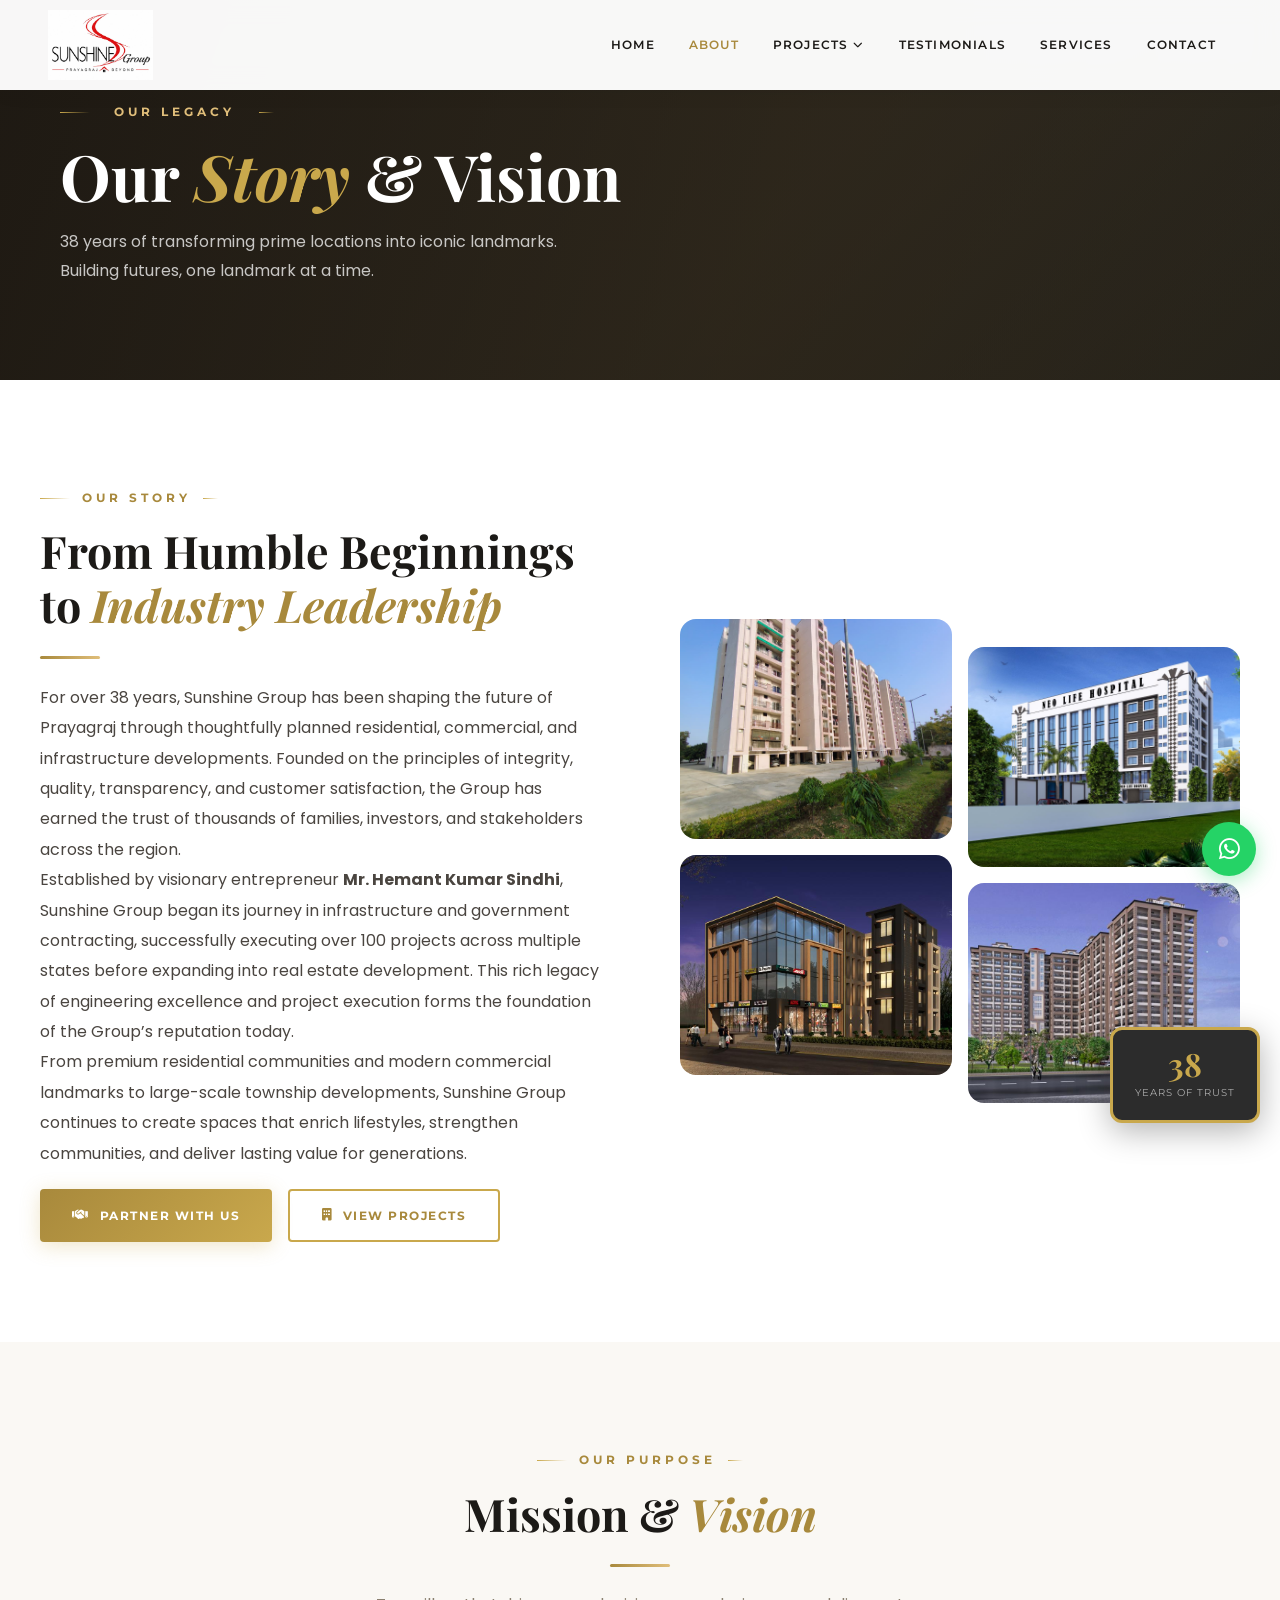
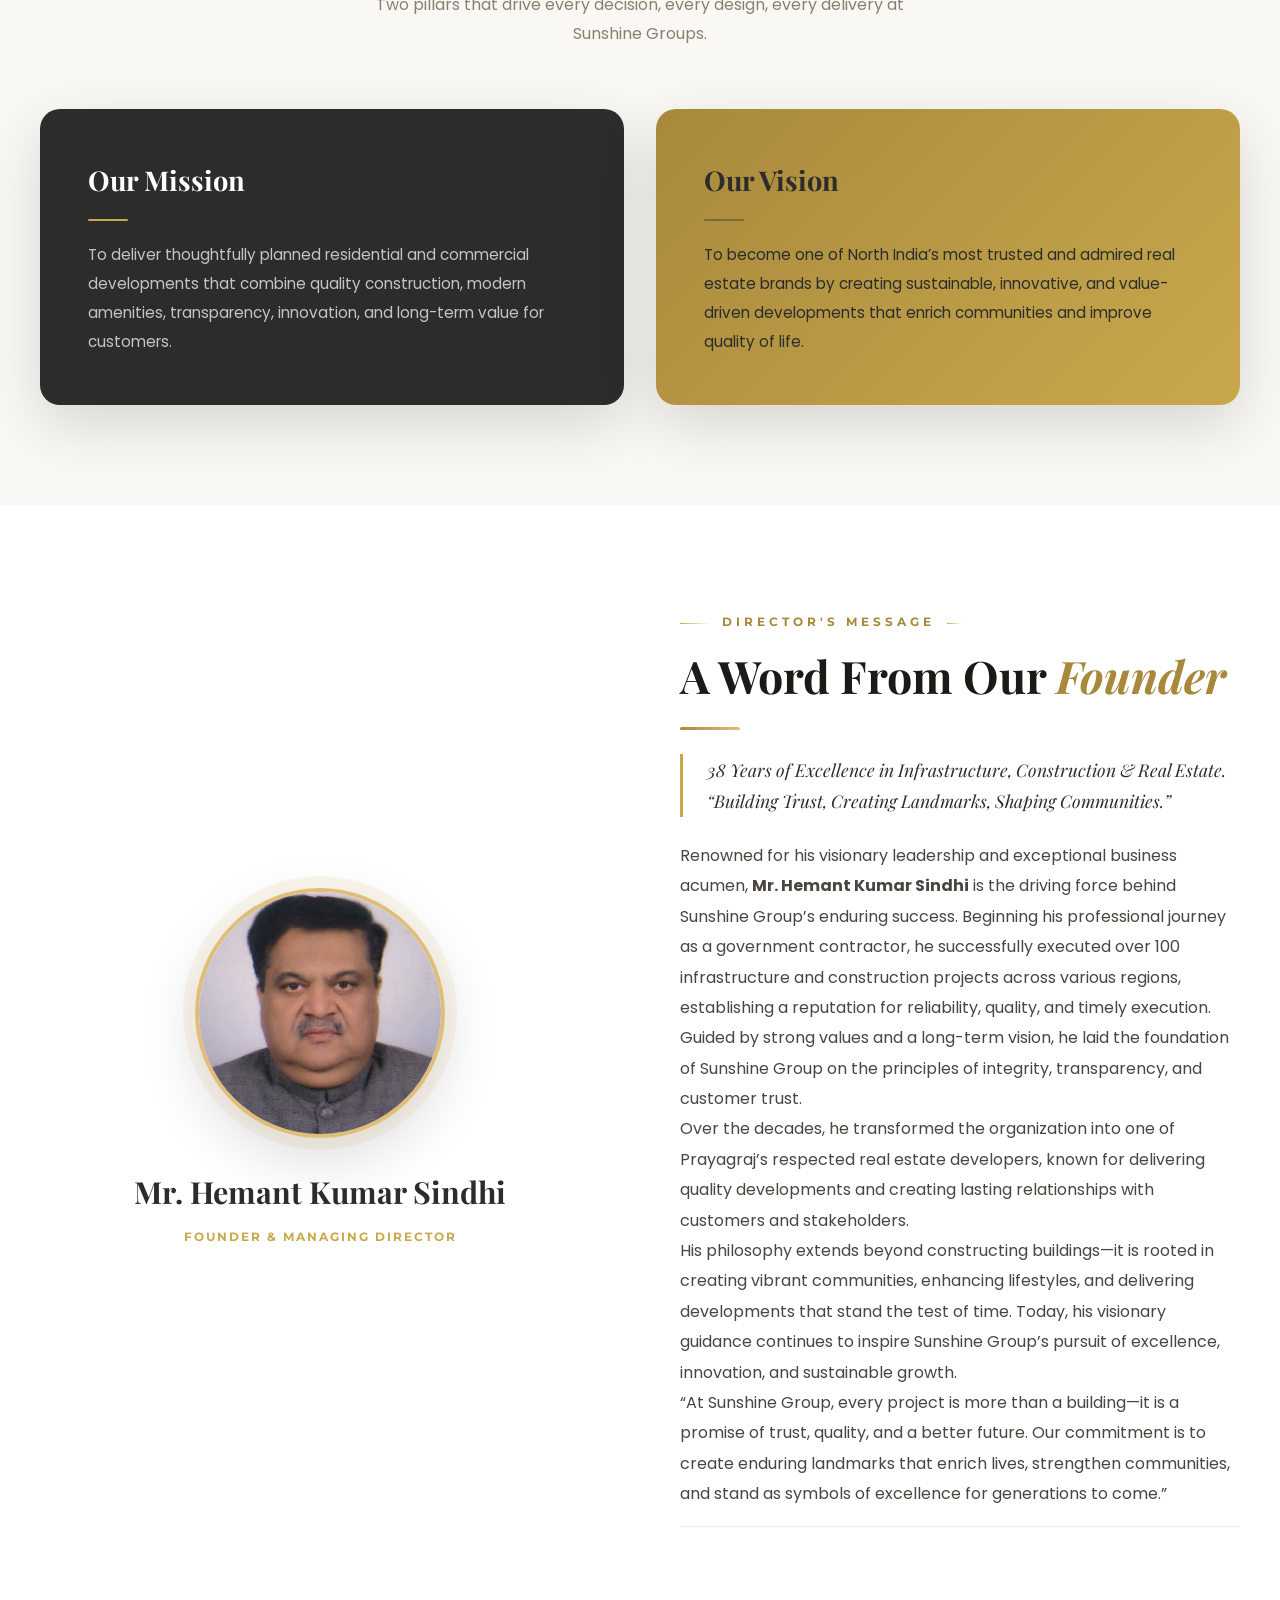
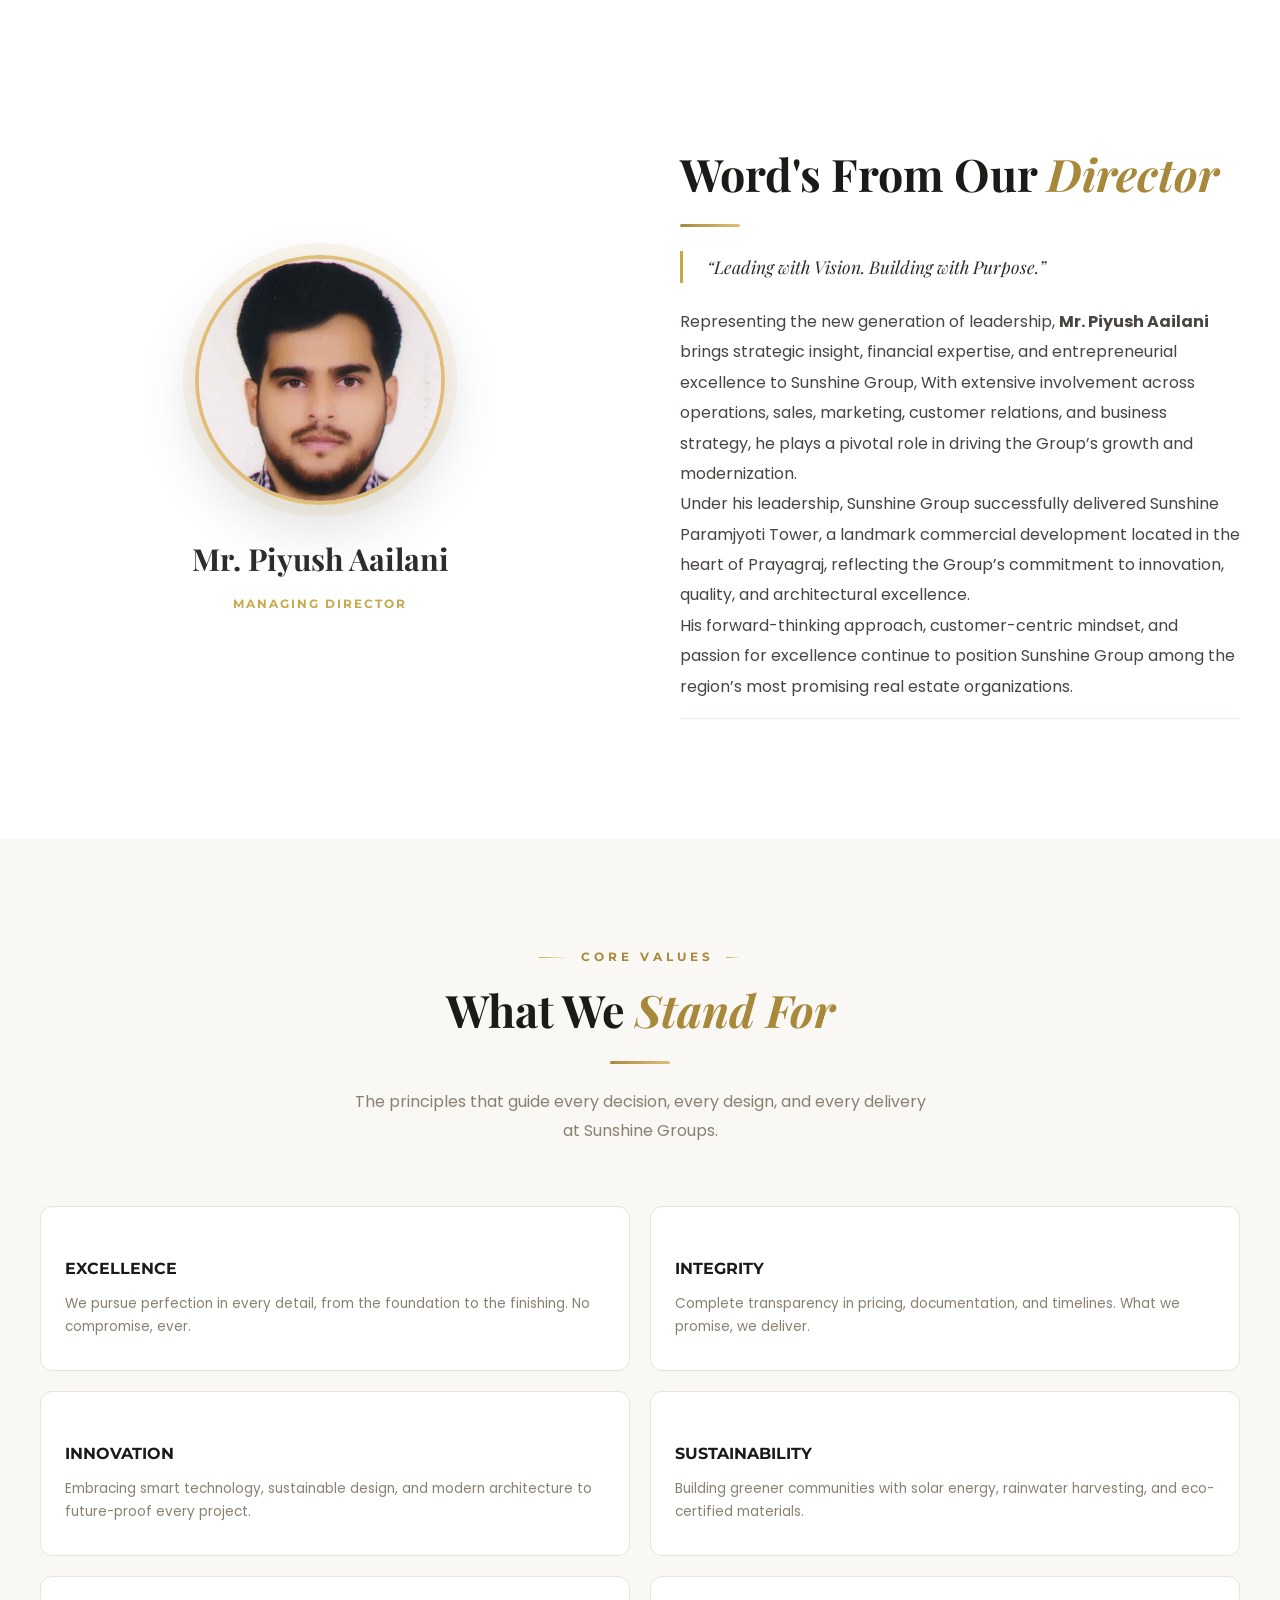
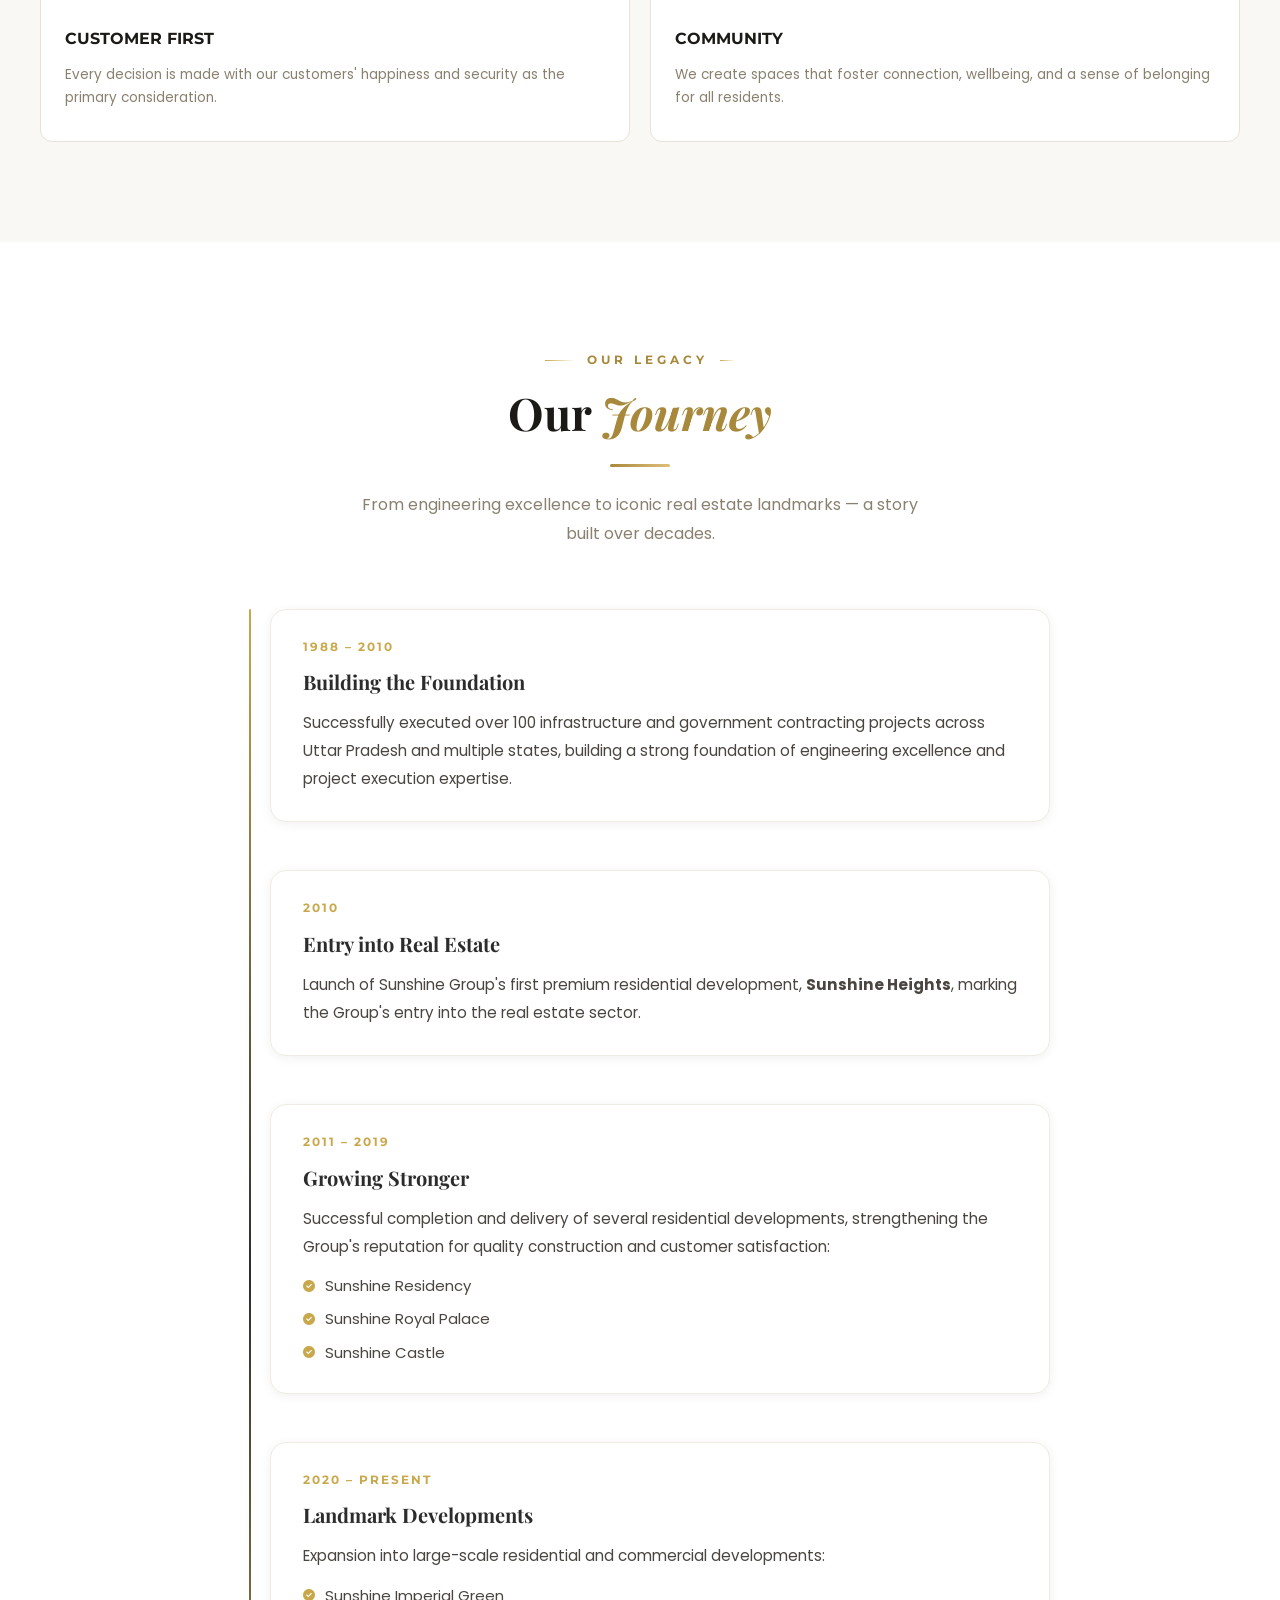
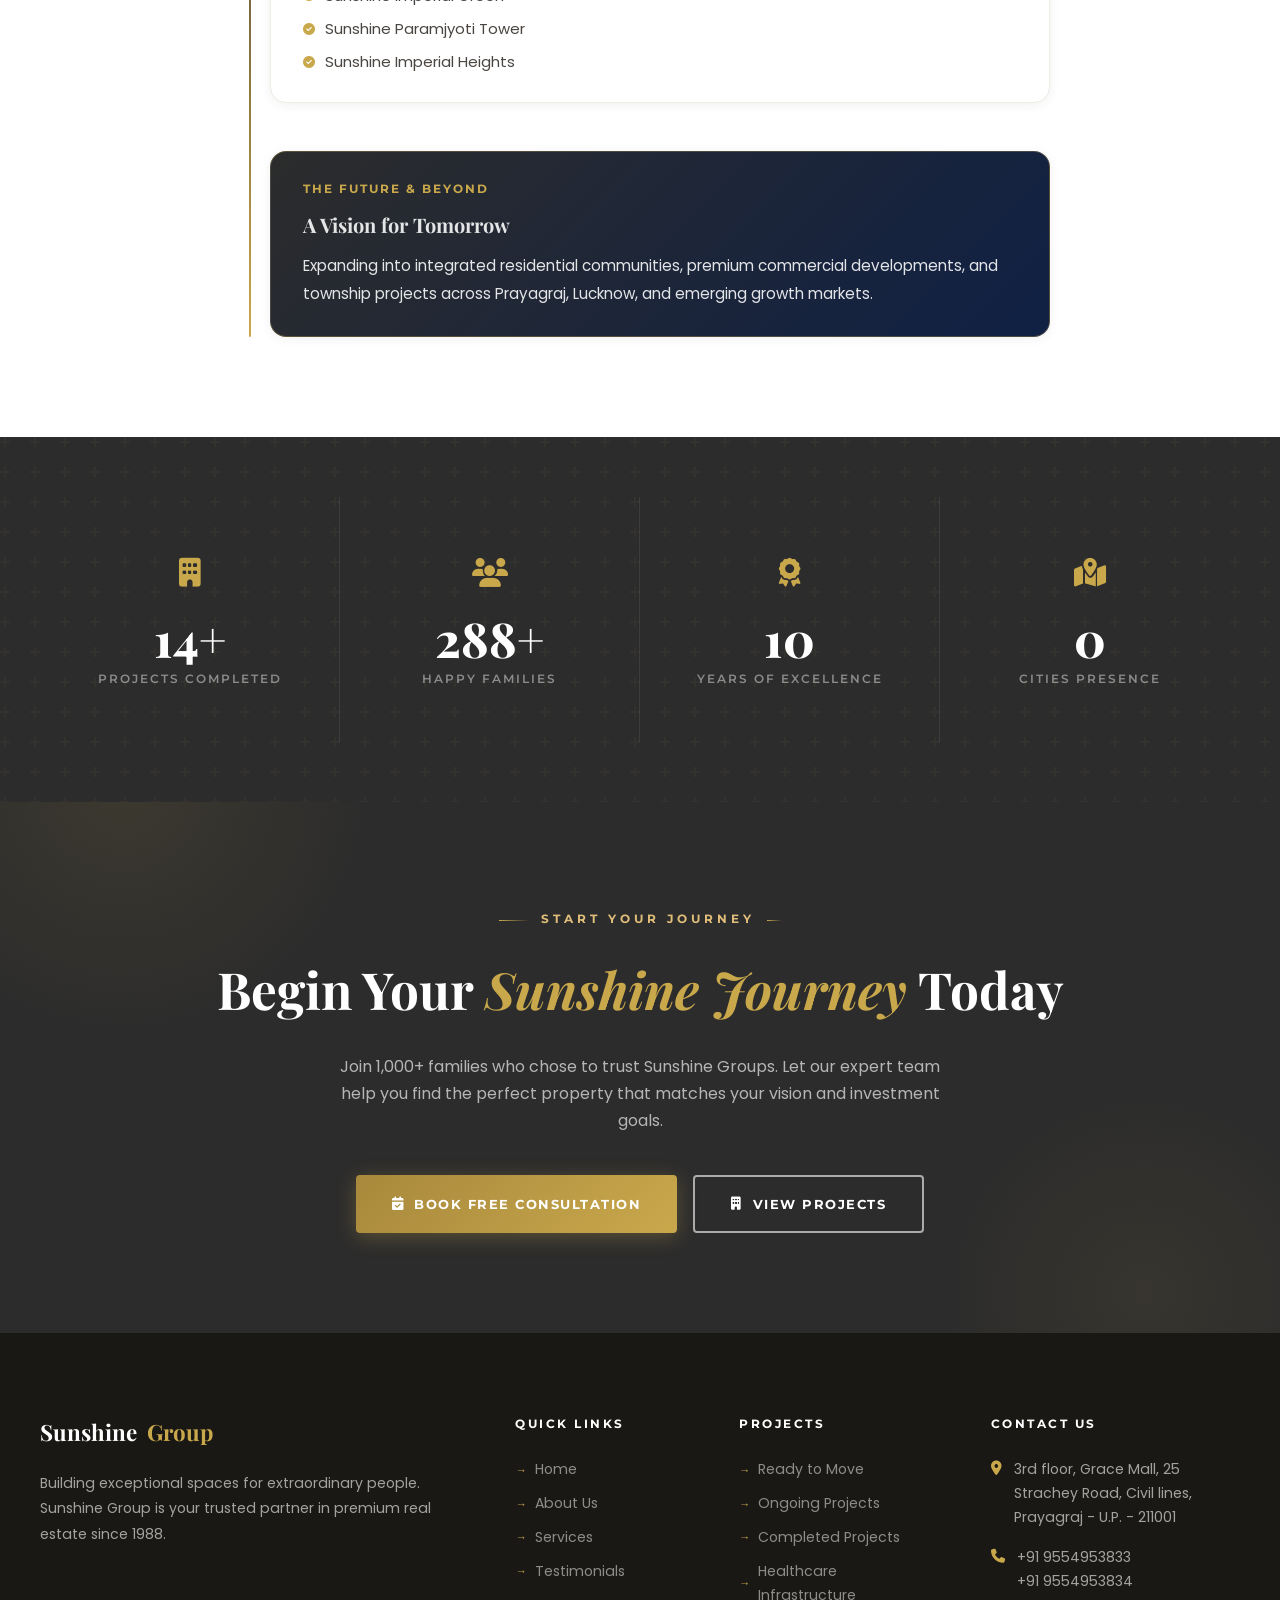
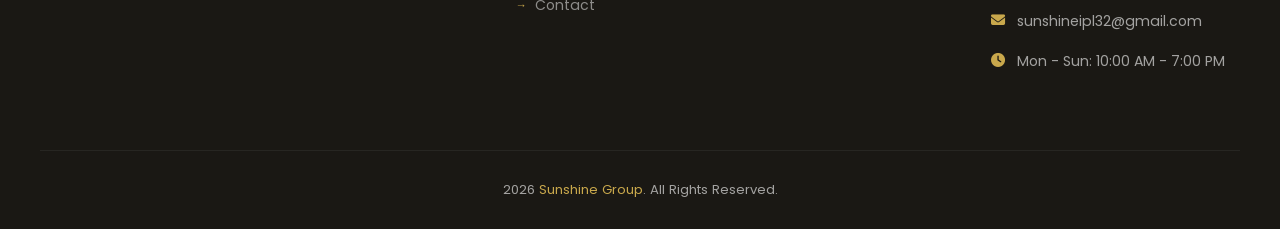
==== about.html @ 090ef306 "Final sync" ====
﻿<!DOCTYPE html>
<html lang="en">
<head>
  <meta charset="UTF-8">
  <link rel="icon" type="image/svg+xml" href="favicon.svg">
  <meta name="viewport" content="width=device-width, initial-scale=1.0">
  <meta name="description" content="About Sunshine Groups — Our story, mission, vision, leadership team, and 18-year journey in premium real estate development.">
  <meta name="keywords" content="about sunshine groups, real estate developer lucknow, premium developer UP, sunshine groups story">
  <title>About Us</title>
  <link rel="preconnect" href="https://fonts.googleapis.com">
  <link rel="preconnect" href="https://fonts.gstatic.com" crossorigin>
  <link href="https://fonts.googleapis.com/css2?family=Playfair+Display:ital,wght@0,400;0,600;0,700;0,800;1,400;1,600&family=Montserrat:wght@300;400;500;600;700;800&family=Poppins:wght@300;400;500;600;700&display=swap" rel="stylesheet">
  <link rel="stylesheet" href="https://cdnjs.cloudflare.com/ajax/libs/font-awesome/6.5.0/css/all.min.css">
  <link rel="stylesheet" href="style.css">
</head>
<body>

<!-- Page Loader -->
<div id="page-loader">
  <div class="loader-logo"><img src="ssg-logo.jpeg" alt="Sunshine Group"></div>
  <div class="loader-bar"></div>
</div>

<!-- Scroll to Top -->
<button id="scroll-top" aria-label="Scroll to top"><i class="fas fa-chevron-up"></i></button>

<!-- Navigation -->
<nav class="navbar light" role="navigation" aria-label="Main navigation">
  <a href="index.html" class="nav-logo"><img src="sunshine-logo.jpeg" alt="Sunshine Group"></a>
  <ul class="nav-links">
    <li class="nav-item"><a href="index.html" class="nav-link">Home</a></li>
    <li class="nav-item"><a href="about.html" class="nav-link active">About</a></li>
    <li class="nav-item">
      <a href="#" class="nav-link">Projects <i class="fas fa-chevron-down"></i></a>
      <div class="dropdown">
        <a href="ready-to-move.html"><i class="fas fa-key"></i> Ready to Move</a>
        <a href="ongoing-projects.html"><i class="fas fa-hard-hat"></i> Ongoing Projects</a>
        <a href="completed-projects.html"><i class="fas fa-check-circle"></i> Completed Projects</a>
        <a href="hospitals.html"><i class="fas fa-hospital"></i> Healthcare Infrastructure</a>
      </div>
    </li>
    <li class="nav-item"><a href="testimonials.html" class="nav-link">Testimonials</a></li>
    <li class="nav-item"><a href="services.html" class="nav-link">Services</a></li>
    <li class="nav-item"><a href="contact.html" class="nav-link">Contact</a></li>
  </ul>
  <div class="hamburger" aria-label="Toggle menu" role="button" tabindex="0">
    <span></span><span></span><span></span>
  </div>
</nav>

<!-- Mobile Menu -->
<div class="mobile-menu">
  <a href="index.html" class="mobile-nav-link">Home</a>
  <a href="about.html" class="mobile-nav-link">About</a>
  <div class="mobile-projects-group">
    <div class="mobile-projects-group-label"><i class="fas fa-building"></i> Projects</div>
    <a href="ready-to-move.html" class="mobile-nav-link mobile-sub-link"><i class="fas fa-key"></i> Ready to Move</a>
    <a href="ongoing-projects.html" class="mobile-nav-link mobile-sub-link"><i class="fas fa-hard-hat"></i> Ongoing Projects</a>
    <a href="completed-projects.html" class="mobile-nav-link mobile-sub-link"><i class="fas fa-check-circle"></i> Completed Projects</a>
    <a href="hospitals.html" class="mobile-nav-link mobile-sub-link"><i class="fas fa-hospital"></i> Healthcare Infrastructure</a>
  </div>
  <a href="testimonials.html" class="mobile-nav-link">Testimonials</a>
  <a href="services.html" class="mobile-nav-link">Services</a>
  <a href="contact.html" class="mobile-nav-link">Contact</a>
  <br>
  <a href="contact.html" class="btn btn-gold btn-lg" style="margin-top:24px">Book Consultation</a>
</div>

<!-- ═══ PAGE BANNER ════════════════════════════════════════ -->
<section class="page-banner">
  <div class="page-banner-bg" style="background: linear-gradient(135deg, #0a1628 0%, #0f2044 50%, #1a2f5a 100%);">
    <div style="position:absolute;inset:0;display:flex;align-items:center;justify-content:center;overflow:hidden;">
      <div style="font-size:30vw;opacity:0.03;color:#c9a84c;font-family:'Playfair Display',serif;user-select:none;line-height:1;">A</div>
    </div>
  </div>
  <div class="page-banner-overlay"></div>
  <div class="page-banner-content">
    <div class="section-label" style="justify-content:center;color:var(--gold-light);margin-bottom:16px;">
      <span></span> Our Legacy <span></span>
    </div>
    <h1 class="page-banner-title">Our <em>Story</em> &amp; Vision</h1>
    <p class="page-banner-subtitle">38 years of transforming prime locations into iconic landmarks. Building futures, one landmark at a time.</p>
  </div>
</section>

<!-- ═══ COMPANY STORY ══════════════════════════════════════ -->
<section class="section" id="story">
  <div class="container">
    <div class="about-grid">
      <div class="reveal-left">
        <div class="section-label">Our Story</div>
        <h2 class="section-title">From Humble Beginnings to <em>Industry Leadership</em></h2>
        <div class="divider-gold"></div>
        <p style="color:var(--text-body);line-height:1.9;margin-bottom:20px;">
          For over 38 years, Sunshine Group has been shaping the future of Prayagraj through thoughtfully planned residential, commercial, and infrastructure developments. Founded on the principles of integrity, quality, transparency, and customer satisfaction, the Group has earned the trust of thousands of families, investors, and stakeholders across the region.
          <br>
          Established by visionary entrepreneur <b>Mr. Hemant Kumar Sindhi</b>, Sunshine Group began its journey in infrastructure and government contracting, successfully executing over 100 projects across multiple states before expanding into real estate development. This rich legacy of engineering excellence and project execution forms the foundation of the Group’s reputation today.
          <br>
          From premium residential communities and modern commercial landmarks to large-scale township developments, Sunshine Group continues to create spaces that enrich lifestyles, strengthen communities, and deliver lasting value for generations.
        </p>
        <div style="display:flex;flex-wrap:wrap;gap:16px;">
          <a href="contact.html" class="btn btn-gold"><i class="fas fa-handshake"></i> Partner With Us</a>
          <a href="ongoing-projects.html" class="btn btn-outline-gold"><i class="fas fa-building"></i> View Projects</a>
        </div>
      </div>
      <div class="reveal-right">
        <div style="display:grid;grid-template-columns:1fr 1fr;gap:16px;position:relative;">
          <!-- Image 1 top-left — change src="images/about-1.jpg" to your file -->
          <div style="background:linear-gradient(135deg,#0a1628,#1a2f5a);border-radius:16px;height:220px;overflow:hidden;">
            <img src="imperial-green-document/images/image5.jpeg" alt="Sunshine Group Project"
                 style="width:100%;height:100%;object-fit:cover;display:block;"
                 loading="lazy" onerror="this.style.display='none'">
          </div>
          <!-- Image 2 top-right — change src="images/about-2.jpg" to your file -->
          <div style="background:linear-gradient(135deg,#c9a84c22,#1a2f5a);border-radius:16px;height:220px;overflow:hidden;margin-top:28px;">
            <img src="hospital/neolife hospital.jpeg" alt="Sunshine Group Building"
                 style="width:100%;height:100%;object-fit:cover;display:block;"
                 loading="lazy" onerror="this.style.display='none'">
          </div>
          <!-- Image 3 bottom-left — change src="images/about-3.jpg" to your file -->
          <div style="background:linear-gradient(135deg,#1a2f5a,#c9a84c22);border-radius:16px;height:220px;overflow:hidden;margin-top:-28px;">
            <img src="completed-projects-images/Param Jyoti Tower1.jpeg" alt="Sunshine Group Interior"
                 style="width:100%;height:100%;object-fit:cover;display:block;"
                 loading="lazy" onerror="this.style.display='none'">
          </div>
          <!-- Image 4 bottom-right — change src="images/about-4.jpg" to your file -->
          <div style="background:linear-gradient(135deg,#0f2044,#0a1628);border-radius:16px;height:220px;overflow:hidden;">
            <img src="imperial-height-document/Imperial Heights -Elevation.jpg" alt="Sunshine Group Community"
                 style="width:100%;height:100%;object-fit:cover;display:block;"
                 loading="lazy" onerror="this.style.display='none'">
          </div>
          <!-- Floating badge -->
          <div style="position:absolute;bottom:-20px;right:-20px;background:var(--navy);border:3px solid var(--gold);border-radius:12px;padding:18px 22px;text-align:center;box-shadow:0 8px 32px rgba(0,0,0,0.3);">
            <div style="font-family:var(--font-display);font-size:2rem;color:var(--gold);font-weight:700;line-height:1;">38</div>
            <div style="font-family:var(--font-heading);font-size:0.65rem;color:rgba(255,255,255,0.6);text-transform:uppercase;letter-spacing:1px;margin-top:4px;">Years of Trust</div>
          </div>
        </div>
      </div>
    </div>
  </div>
</section>

<!-- ═══ MISSION & VISION ═══════════════════════════════════ -->
<section class="section bg-off-white">
  <div class="container">
    <div class="section-header center reveal">
      <div class="section-label">Our Purpose</div>
      <h2 class="section-title">Mission &amp; <em>Vision</em></h2>
      <div class="divider-gold center"></div>
      <p class="section-subtitle">Two pillars that drive every decision, every design, every delivery at Sunshine Groups.</p>
    </div>
    <div style="display:grid;grid-template-columns:1fr 1fr;gap:32px;" class="reveal mission-vision-grid">
      <div style="background:var(--navy);padding:48px;border-radius:20px;position:relative;overflow:hidden;box-shadow:var(--shadow-lg);">
        <h3 style="font-family:var(--font-display);font-size:1.7rem;color:var(--white);margin-bottom:16px;">Our Mission</h3>
        <div style="width:40px;height:2px;background:var(--gold);border-radius:2px;margin-bottom:20px;"></div>
        <p style="color:rgba(255,255,255,0.72);line-height:1.9;font-size:0.95rem;">To deliver thoughtfully planned residential and commercial developments that combine quality construction, modern amenities, transparency, innovation, and long-term value for customers.</p>
      </div>
      <div style="background:linear-gradient(135deg,var(--gold-dark),var(--gold));padding:48px;border-radius:20px;position:relative;overflow:hidden;box-shadow:var(--shadow-lg);">
        <h3 style="font-family:var(--font-display);font-size:1.7rem;color:var(--navy);margin-bottom:16px;">Our Vision</h3>
        <div style="width:40px;height:2px;background:var(--navy);border-radius:2px;opacity:0.4;margin-bottom:20px;"></div>
        <p style="color:rgba(10,22,40,0.82);line-height:1.9;font-size:0.95rem;">To become one of North India’s most trusted and admired real estate brands by creating sustainable, innovative, and value-driven developments that enrich communities and improve quality of life.</p>
      </div>
    </div>
  </div>
</section>

<!-- ═══ DIRECTOR'S MESSAGE ════════════════════════════════ -->
<section class="section">
  <div class="container">
    <div class="about-grid" style="align-items:center;">
      <div style="text-align:center;" class="reveal-left">
  <div style="width:250px;height:250px;border-radius:50%;margin:0 auto 28px;overflow:hidden;border:4px solid var(--gold-light);box-shadow:0 0 0 12px rgba(201,168,76,0.1),var(--shadow-lg);">
    <img src="founder.jpeg" alt="Mr. Hemant Kumar Sindhi" 
         style="width:100%;height:100%;object-fit:cover;">
  </div>

  <h3 style="font-family:var(--font-display);font-size:1.9rem;color:var(--navy);margin-bottom:8px;">
    Mr. Hemant Kumar Sindhi
  </h3>

  <p style="font-family:var(--font-heading);font-size:0.78rem;font-weight:700;letter-spacing:2px;text-transform:uppercase;color:var(--gold);margin-bottom:16px;">
    Founder &amp; Managing Director
  </p>
 </div>
      <div class="reveal-right">
        <div class="section-label">Director's Message</div>
        <h2 class="section-title">A Word From Our <em>Founder</em></h2>
        <div class="divider-gold"></div>
        <div style="border-left:3px solid var(--gold);padding-left:24px;margin-bottom:24px;">
          <p style="font-family:var(--font-display);font-size:1.1rem;font-style:italic;color:var(--navy);line-height:1.8;">38 Years of Excellence in Infrastructure, Construction & Real Estate.
            <br>
            “Building Trust, Creating Landmarks, Shaping Communities.”</p>
        </div>
        <p style="color:var(--black-text);line-height:1.9;margin-bottom:16px;">Renowned for his visionary leadership and exceptional business acumen, <b>Mr. Hemant Kumar Sindhi</b> is the driving force behind Sunshine Group’s enduring success.
        Beginning his professional journey as a government contractor, he successfully executed over 100 infrastructure and construction projects across various regions, establishing a reputation for reliability, quality, and timely execution. Guided by strong values and a long-term vision, he laid the foundation of Sunshine Group on the principles of integrity, transparency, and customer trust. 
        <br>
        Over the decades, he transformed the organization into one of Prayagraj’s respected real estate developers, known for delivering quality developments and creating lasting relationships with customers and stakeholders.
        <br>
        His philosophy extends beyond constructing buildings—it is rooted in creating vibrant communities, enhancing lifestyles, and delivering developments that stand the test of time.
        Today, his visionary guidance continues to inspire Sunshine Group’s pursuit of excellence, innovation, and sustainable growth.
        <br>
        “At Sunshine Group, every project is more than a building—it is a promise of trust, quality, and a better future. 
        Our commitment is to create enduring landmarks that enrich lives, strengthen communities, and stand as symbols of excellence for generations to come.”</p>
        <div style="display:flex;align-items:center;gap:20px;padding-top:20px;border-top:1px solid var(--gray-light);">
        </div>
      </div>
    </div>
  </div>
</section>

<section class="section">
  <div class="container">
    <div class="about-grid" style="align-items:center;">
      <div style="text-align:center;" class="reveal-left">
  <div style="width:250px;height:250px;border-radius:50%;margin:0 auto 28px;overflow:hidden;border:4px solid var(--gold-light);box-shadow:0 0 0 12px rgba(201,168,76,0.1),var(--shadow-lg);">
    <img src="directorr.jpeg" alt="Mr. Piyush Aailani" 
         style="width:100%;height:100%;object-fit:cover;">
  </div>

  <h3 style="font-family:var(--font-display);font-size:1.9rem;color:var(--navy);margin-bottom:8px;">
    Mr. Piyush Aailani
  </h3>

  <p style="font-family:var(--font-heading);font-size:0.78rem;font-weight:700;letter-spacing:2px;text-transform:uppercase;color:var(--gold);margin-bottom:16px;">
    Managing Director
  </p>
 </div>
      <div class="reveal-right">
        <h2 class="section-title">Word's From Our <em>Director</em></h2>
        <div class="divider-gold"></div>
        <div style="border-left:3px solid var(--gold);padding-left:24px;margin-bottom:24px;">
          <p style="font-family:var(--font-display);font-size:1.1rem;font-style:italic;color:var(--navy);line-height:1.8;">“Leading with Vision. Building with Purpose.”</p>
        </div>
        <p style="color:var(--black-text);line-height:1.9;margin-bottom:16px;">Representing the new generation of leadership, <b>Mr. Piyush Aailani</b> brings strategic insight, financial expertise, and entrepreneurial excellence to Sunshine Group,
        With extensive involvement across operations, sales, marketing, customer relations, and business strategy, he plays a pivotal role in driving the Group’s growth and modernization.
        <br>
        Under his leadership, Sunshine Group successfully delivered Sunshine Paramjyoti Tower, a landmark commercial development located in the heart of Prayagraj, reflecting the Group’s commitment to innovation, quality, and architectural excellence.
        <br>
        His forward-thinking approach, customer-centric mindset, and passion for excellence continue to position Sunshine Group among the region’s most promising real estate organizations.</p>
        <div style="display:flex;align-items:center;gap:20px;padding-top:20px;border-top:1px solid var(--gray-light);">
        </div>
      </div>
    </div>
  </div>
</section>

<!-- ═══ COMPANY VALUES ════════════════════════════════════ -->
<section class="section bg-off-white">
  <div class="container">
    <div class="section-header center reveal">
      <div class="section-label">Core Values</div>
      <h2 class="section-title">What We <em>Stand For</em></h2>
      <div class="divider-gold center"></div>
      <p class="section-subtitle">The principles that guide every decision, every design, and every delivery at Sunshine Groups.</p>
    </div>
    <div class="values-grid reveal">
      <div class="value-card">
        <div class="value-icon"></div>
        <h3 class="value-title">Excellence</h3>
        <p class="value-desc">We pursue perfection in every detail, from the foundation to the finishing. No compromise, ever.</p>
      </div>
      <div class="value-card">
        <div class="value-icon"></div>
        <h3 class="value-title">Integrity</h3>
        <p class="value-desc">Complete transparency in pricing, documentation, and timelines. What we promise, we deliver.</p>
      </div>
      <div class="value-card">
        <div class="value-icon"></div>
        <h3 class="value-title">Innovation</h3>
        <p class="value-desc">Embracing smart technology, sustainable design, and modern architecture to future-proof every project.</p>
      </div>
      <div class="value-card">
        <div class="value-icon"></div>
        <h3 class="value-title">Sustainability</h3>
        <p class="value-desc">Building greener communities with solar energy, rainwater harvesting, and eco-certified materials.</p>
      </div>
      <div class="value-card">
        <div class="value-icon"></div>
        <h3 class="value-title">Customer First</h3>
        <p class="value-desc">Every decision is made with our customers' happiness and security as the primary consideration.</p>
      </div>
      <div class="value-card">
        <div class="value-icon"></div>
        <h3 class="value-title">Community</h3>
        <p class="value-desc">We create spaces that foster connection, wellbeing, and a sense of belonging for all residents.</p>
      </div>
    </div>
  </div>
</section>

<!-- ═══ OUR JOURNEY ═══════════════════════════════════════ -->
<section class="section" id="journey">
  <div class="container">
    <div class="section-header center reveal">
      <div class="section-label">Our Legacy</div>
      <h2 class="section-title">Our <em>Journey</em></h2>
      <div class="divider-gold center"></div>
      <p class="section-subtitle">From engineering excellence to iconic real estate landmarks — a story built over decades.</p>
    </div>

    <div class="journey-timeline">

      <!-- 1988–2010 -->
      <div class="journey-item reveal">
        <div class="journey-content">
          <div class="journey-year">1988 – 2010</div>
          <h3 class="journey-heading">Building the Foundation</h3>
          <p class="journey-text">Successfully executed over 100 infrastructure and government contracting projects across Uttar Pradesh and multiple states, building a strong foundation of engineering excellence and project execution expertise.</p>
        </div>
      </div>

      <!-- 2010 -->
      <div class="journey-item reveal reveal-delay-1">
        <div class="journey-content">
          <div class="journey-year">2010</div>
          <h3 class="journey-heading">Entry into Real Estate</h3>
          <p class="journey-text">Launch of Sunshine Group's first premium residential development, <strong>Sunshine Heights</strong>, marking the Group's entry into the real estate sector.</p>
        </div>
      </div>

      <!-- 2011–2019 -->
      <div class="journey-item reveal reveal-delay-2">
        <div class="journey-content">
          <div class="journey-year">2011 – 2019</div>
          <h3 class="journey-heading">Growing Stronger</h3>
          <p class="journey-text">Successful completion and delivery of several residential developments, strengthening the Group's reputation for quality construction and customer satisfaction:</p>
          <ul class="journey-list">
            <li><i class="fas fa-check-circle"></i> Sunshine Residency</li>
            <li><i class="fas fa-check-circle"></i> Sunshine Royal Palace</li>
            <li><i class="fas fa-check-circle"></i> Sunshine Castle</li>
          </ul>
        </div>
      </div>

      <!-- 2020–Present -->
      <div class="journey-item reveal reveal-delay-3">
        <div class="journey-content">
          <div class="journey-year">2020 – Present</div>
          <h3 class="journey-heading">Landmark Developments</h3>
          <p class="journey-text">Expansion into large-scale residential and commercial developments:</p>
          <ul class="journey-list">
            <li><i class="fas fa-check-circle"></i> Sunshine Imperial Green</li>
            <li><i class="fas fa-check-circle"></i> Sunshine Paramjyoti Tower</li>
            <li><i class="fas fa-check-circle"></i> Sunshine Imperial Heights</li>
          </ul>
        </div>
      </div>

      <!-- Future -->
      <div class="journey-item reveal reveal-delay-3">
        <div class="journey-content journey-content-gold">
          <div class="journey-year" style="color:var(--gold);">The Future &amp; Beyond</div>
          <h3 class="journey-heading">A Vision for Tomorrow</h3>
          <p class="journey-text">Expanding into integrated residential communities, premium commercial developments, and township projects across Prayagraj, Lucknow, and emerging growth markets.</p>
        </div>
      </div>

    </div>
  </div>
</section>

<style>
/* ── Journey Timeline ───────────────────────────────────── */
.journey-timeline {
  position: relative;
  max-width: 820px;
  margin: 56px auto 0;
  padding-left: 40px;
}

.journey-timeline::before {
  content: '';
  position: absolute;
  left: 19px;
  top: 0;
  bottom: 0;
  width: 2px;
  background: linear-gradient(to bottom, var(--gold), var(--navy), var(--gold));
  border-radius: 2px;
}

.journey-item {
  position: relative;
  display: flex;
  gap: 28px;
  margin-bottom: 48px;
}

.journey-item:last-child {
  margin-bottom: 0;
}

.journey-dot {
  flex-shrink: 0;
  width: 40px;
  height: 40px;
  border-radius: 50%;
  background: var(--navy);
  border: 2px solid var(--gold);
  display: flex;
  align-items: center;
  justify-content: center;
  color: var(--gold);
  font-size: 0.85rem;
  margin-left: -59px;
  margin-top: 4px;
  box-shadow: 0 0 0 6px rgba(201,168,76,0.12);
  z-index: 1;
}

.journey-dot-gold {
  background: var(--gold);
  color: var(--navy);
  border-color: var(--gold-dark);
  box-shadow: 0 0 0 6px rgba(201,168,76,0.2);
}

.journey-content {
  background: var(--white);
  border: 1px solid var(--gray-light);
  border-radius: 16px;
  padding: 28px 32px;
  flex: 1;
  box-shadow: var(--shadow-sm);
  transition: box-shadow 0.3s ease, transform 0.3s ease;
}

.journey-content:hover {
  box-shadow: var(--shadow-md);
  transform: translateY(-2px);
}

.journey-content-gold {
  background: linear-gradient(135deg, var(--navy), #0f2044);
  border-color: rgba(201,168,76,0.3);
}

.journey-content-gold .journey-heading,
.journey-content-gold .journey-text {
  color: rgba(255,255,255,0.88);
}

.journey-year {
  font-family: var(--font-heading);
  font-size: 0.72rem;
  font-weight: 700;
  letter-spacing: 2px;
  text-transform: uppercase;
  color: var(--gold);
  margin-bottom: 8px;
}

.journey-heading {
  font-family: var(--font-display);
  font-size: 1.25rem;
  color: var(--navy);
  margin-bottom: 10px;
}

.journey-text {
  color: var(--text-body);
  line-height: 1.85;
  font-size: 0.95rem;
  margin-bottom: 0;
}

.journey-list {
  list-style: none;
  margin: 12px 0 0;
  padding: 0;
  display: flex;
  flex-direction: column;
  gap: 8px;
}

.journey-list li {
  display: flex;
  align-items: center;
  gap: 10px;
  color: var(--text-body);
  font-size: 0.93rem;
}

.journey-list li i {
  color: var(--gold);
  font-size: 0.75rem;
  flex-shrink: 0;
}

.journey-content-gold .journey-list li {
  color: rgba(255,255,255,0.8);
}

@media (max-width: 600px) {
  .journey-timeline {
    padding-left: 28px;
  }
  .journey-dot {
    margin-left: -47px;
    width: 36px;
    height: 36px;
  }
  .journey-timeline::before {
    left: 13px;
  }
  .journey-content {
    padding: 22px 20px;
  }
}
</style>

<!-- ═══ STATS COUNTER ════════════════════════════════════ -->
<section class="stats-section section-sm">
  <div class="container">
    <div class="stats-grid">
      <div class="stat-item reveal">
        <div class="stat-icon"><i class="fas fa-building"></i></div>
        <div class="stat-number" data-count="50" data-suffix="+">50</div>
        <div class="stat-label">Projects Completed</div>
      </div>
      <div class="stat-item reveal reveal-delay-1">
        <div class="stat-icon"><i class="fas fa-users"></i></div>
        <div class="stat-number" data-count="1000" data-suffix="+">1000</div>
        <div class="stat-label">Happy Families</div>
      </div>
      <div class="stat-item reveal reveal-delay-2">
        <div class="stat-icon"><i class="fas fa-award"></i></div>
        <div class="stat-number" data-count="38" data-suffix="">0</div>
        <div class="stat-label">Years of Excellence</div>
      </div>
      <div class="stat-item reveal reveal-delay-3">
        <div class="stat-icon"><i class="fas fa-map-location-dot"></i></div>
        <div class="stat-number" data-count="2" data-suffix="">0</div>
        <div class="stat-label">Cities Presence</div>
      </div>
    </div>
  </div>
</section>



<!-- ═══ CTA ════════════════════════════════════════════════ -->
<section class="cta-section">
  <div class="cta-content reveal">
    <div class="section-label" style="justify-content:center;color:var(--gold-light);">Start Your Journey</div>
    <h2 class="cta-title">Begin Your <em style="color:var(--gold);font-style:italic;">Sunshine Journey</em> Today</h2>
    <p class="cta-subtitle">Join 1,000+ families who chose to trust Sunshine Groups. Let our expert team help you find the perfect property that matches your vision and investment goals.</p>
    <div class="cta-actions">
      <a href="contact.html" class="btn btn-gold btn-lg"><i class="fas fa-calendar-check"></i> Book Free Consultation</a>
      <a href="ongoing-projects.html" class="btn btn-outline-white btn-lg"><i class="fas fa-building"></i> View Projects</a>
    </div>
  </div>
</section>

<!-- ═══ FOOTER ════════════════════════════════════════════ -->
<footer class="footer" role="contentinfo">
  <div class="container">
    <div class="footer-top">
      <div class="footer-brand">
        <div class="footer-logo">
          Sunshine <span>Group</span>
        </div>
        <p class="footer-desc">Building exceptional spaces for extraordinary people. Sunshine Group is your trusted partner in premium real estate since 1988.</p>
      </div>
      <div class="footer-links-row">
        <div class="footer-links-col">
          <h4 class="footer-heading">Quick Links</h4>
          <ul class="footer-links">
            <li><a href="index.html">Home</a></li>
            <li><a href="about.html">About Us</a></li>
            <li><a href="services.html">Services</a></li>
            <li><a href="testimonials.html">Testimonials</a></li>
            <li><a href="contact.html">Contact</a></li>
          </ul>
        </div>
        <div class="footer-links-col">
          <h4 class="footer-heading">Projects</h4>
          <ul class="footer-links">
            <li><a href="ready-to-move.html">Ready to Move</a></li>
            <li><a href="ongoing-projects.html">Ongoing Projects</a></li>
            <li><a href="completed-projects.html">Completed Projects</a></li>
            <li><a href="hospitals.html">Healthcare Infrastructure</a></li>
          </ul>
        </div>
      </div>
      <div>
        <h4 class="footer-heading">Contact Us</h4>
        <div class="footer-contact-item">
          <i class="fas fa-map-marker-alt"></i>
          <span>3rd floor, Grace Mall, 25 Strachey Road, Civil lines, Prayagraj - U.P. - 211001</span>
        </div>
        <div class="footer-contact-item">
          <i class="fas fa-phone"></i>
          <span>+91 9554953833<br>+91 9554953834</span>
        </div>
        <div class="footer-contact-item">
          <i class="fas fa-envelope"></i>
          <span>sunshineipl32@gmail.com</span>
        </div>
        <div class="footer-contact-item">
          <i class="fas fa-clock"></i>
          <span>Mon - Sun: 10:00 AM - 7:00 PM</span>
        </div>
      </div>
    </div>
    <div class="footer-bottom">
      <p class="footer-copy">2026 <span>Sunshine Group</span>. All Rights Reserved.</p>
    </div>
  </div>
</footer>

<script src="script.js"></script>
</body>
</html>
---- style.css ----
@import url('https://fonts.googleapis.com/css2?family=Playfair+Display:ital,wght@0,400;0,600;0,700;0,800;1,400;1,600&family=Montserrat:wght@300;400;500;600;700;800&family=Poppins:wght@300;400;500;600;700&display=swap');

/* ─── CSS Variables ──────────────────────────────────────── */
:root {
  --navy: #2c2c2c;
  --navy-mid: #3d3d3d;
  --navy-light: #555555;
  --gold: #c9a84c;
  --gold-light: #e0be7a;
  --gold-dark: #a8893c;
  --white: #ffffff;
  --off-white: #faf8f4;
  --gray-light: #f0ece4;
  --gray-mid: #d8d2c6;
  --gray-text: #8a8070;
  --text-dark: #1c1a17;
  --text-body: #4a4540;
  --surface-dark: #2c2c2c;
  --surface-mid: #3d3d3d;
  --surface-warm: #f5f1eb;
  --surface-card: #ffffff;
  --border-color: #e8e2d8;
  --font-display: 'Playfair Display', Georgia, serif;
  --font-heading: 'Montserrat', sans-serif;
  --font-body: 'Poppins', sans-serif;
  --shadow-sm: 0 2px 12px rgba(0,0,0,0.06);
  --shadow-md: 0 8px 32px rgba(0,0,0,0.10);
  --shadow-lg: 0 20px 60px rgba(0,0,0,0.14);
  --shadow-gold: 0 8px 32px rgba(201,168,76,0.28);
  --transition: 0.35s cubic-bezier(0.4, 0, 0.2, 1);
  --transition-slow: 0.6s cubic-bezier(0.4, 0, 0.2, 1);
  --border-radius: 4px;
  --border-radius-lg: 12px;
}

/* ─── Reset & Base ───────────────────────────────────────── */
*, *::before, *::after { box-sizing: border-box; margin: 0; padding: 0; }
html { scroll-behavior: smooth; font-size: 16px; overflow-x: hidden; }
body { font-family: var(--font-body); color: var(--text-body); background: var(--white); line-height: 1.7; overflow-x: hidden; }
img { max-width: 100%; height: auto; display: block; }
a { text-decoration: none; color: inherit; transition: var(--transition); }
ul { list-style: none; }
button { cursor: pointer; border: none; background: none; font-family: inherit; }
input, textarea, select { font-family: inherit; }

/* ─── Loader ─────────────────────────────────────────────── */
#page-loader {
  position: fixed; inset: 0;
  background: var(--white);
  z-index: 9999;
  display: flex; align-items: center; justify-content: center;
  flex-direction: column; gap: 24px;
  transition: opacity 0.6s ease, visibility 0.6s ease;
}
#page-loader.hidden { opacity: 0; visibility: hidden; }
.loader-logo { display: flex; align-items: center; justify-content: center; }
.loader-logo img {
  width: 240px;
  max-width: 80vw;
  height: auto;
  object-fit: contain;
  display: block;
  transform: translateZ(0);
  -webkit-backface-visibility: hidden;
  backface-visibility: hidden;
  image-rendering: -webkit-optimize-contrast;
}
.loader-bar { width: 240px; height: 3px; background: var(--gray-light); border-radius: 2px; overflow: hidden; }
.loader-bar::after { content: ''; display: block; width: 0%; height: 100%; background: linear-gradient(90deg, var(--gold-dark), var(--gold-light)); animation: loaderFill 1.8s ease forwards; }
@keyframes loaderFill { to { width: 100%; } }

/* ─── WhatsApp Button ────────────────────────────────────── */
#scroll-top {
  position: fixed; bottom: 24px; right: 24px;
  width: 54px; height: 54px;
  background: #25D366; color: #ffffff;
  border-radius: 50%;
  display: flex; align-items: center; justify-content: center;
  font-size: 1.5rem;
  box-shadow: 0 4px 20px rgba(37,211,102,0.4);
  opacity: 1; visibility: visible; transform: translateY(0);
  transition: var(--transition); z-index: 1000; text-decoration: none;
}
#scroll-top:hover { background: #1ebe5d; transform: translateY(-4px) scale(1.08); box-shadow: 0 8px 28px rgba(37,211,102,0.5); }
#scroll-top.visible { opacity: 1; visibility: visible; transform: translateY(0); }

/* ─── Navigation ─────────────────────────────────────────── */
.navbar {
  position: fixed; top: 0; left: 0; right: 0; z-index: 900;
  padding: 0 48px; height: 90px;
  display: flex; align-items: center; justify-content: space-between;
  transition: var(--transition); background: transparent;
}
.navbar.scrolled { background: rgba(255,255,255,0.97); backdrop-filter: blur(12px); height: 78px; box-shadow: 0 2px 20px rgba(0,0,0,0.08); }
.navbar.light { background: rgba(255,255,255,0.97); backdrop-filter: blur(12px); box-shadow: 0 2px 20px rgba(0,0,0,0.06); }
.navbar.scrolled .nav-link, .navbar.light .nav-link { color: var(--text-dark); }
.navbar.scrolled .nav-link:hover, .navbar.light .nav-link:hover,
.navbar.scrolled .nav-link.active, .navbar.light .nav-link.active { color: var(--gold-dark); }
.navbar.scrolled .nav-logo img, .navbar.light .nav-logo img { filter: none; }

.nav-logo {
  display: flex; align-items: center; flex-shrink: 0;
}
.nav-logo img {
  height: 70px;
  width: auto;
  object-fit: contain;
  display: block;
  transition: opacity 0.25s ease;
}
.nav-logo img:hover {
  opacity: 0.85;
  transform: translateZ(0) scale(1.04);
}
.nav-links { display: flex; align-items: center; gap: 2px; }
.nav-item { position: relative; }
.nav-link {
  display: flex; align-items: center; gap: 5px; padding: 10px 16px;
  color: rgba(255,255,255,0.9); font-family: var(--font-heading); font-size: 0.78rem;
  font-weight: 600; letter-spacing: 1.2px; text-transform: uppercase; border-radius: 4px; transition: var(--transition);
}
.nav-link:hover, .nav-link.active { color: var(--gold-light); }
.nav-link i { font-size: 0.6rem; transition: transform 0.3s ease; }
.nav-item:hover .nav-link i { transform: rotate(180deg); }

.dropdown {
  position: absolute; top: calc(100% + 12px); left: 0;
  background: var(--white); border: 1px solid var(--border-color); border-radius: 10px;
  padding: 8px 0; min-width: 220px; box-shadow: var(--shadow-lg);
  opacity: 0; visibility: hidden; transform: translateY(-8px); transition: var(--transition);
}
.nav-item:hover .dropdown { opacity: 1; visibility: visible; transform: translateY(0); }
.dropdown a {
  display: flex; align-items: center; gap: 10px; padding: 12px 20px;
  color: var(--text-body); font-family: var(--font-heading); font-size: 0.76rem;
  font-weight: 500; letter-spacing: 0.8px; text-transform: uppercase; transition: var(--transition);
}
.dropdown a:hover { color: var(--gold-dark); background: var(--off-white); padding-left: 26px; }
.dropdown a i { font-size: 0.8rem; color: var(--gold); }

.nav-cta {
  padding: 11px 24px;
  background: linear-gradient(135deg, var(--gold-dark), var(--gold));
  color: var(--white) !important; font-weight: 700 !important;
  border-radius: 4px; letter-spacing: 0.8px !important;
  box-shadow: 0 4px 15px rgba(201,168,76,0.3); transition: var(--transition) !important;
}
.nav-cta:hover { transform: translateY(-2px); box-shadow: var(--shadow-gold); background: linear-gradient(135deg, var(--gold), var(--gold-light)) !important; }

.hamburger { display: none; flex-direction: column; gap: 5px; padding: 8px; cursor: pointer; }
.hamburger span { display: block; width: 24px; height: 2px; background: var(--text-dark); border-radius: 2px; transition: var(--transition); }
.navbar:not(.scrolled):not(.light) .hamburger span { background: var(--white); }
.hamburger.active span:nth-child(1) { transform: translateY(7px) rotate(45deg); }
.hamburger.active span:nth-child(2) { opacity: 0; }
.hamburger.active span:nth-child(3) { transform: translateY(-7px) rotate(-45deg); }

.mobile-menu {
  display: none;
  position: fixed; top: 0; left: 0; right: 0; bottom: 0;
  background: var(--white); z-index: 850;
  padding: 90px 28px 40px; overflow-y: auto;
  transform: translateX(-100%);
  transition: transform 0.4s cubic-bezier(0.4, 0, 0.2, 1);
}
.mobile-menu.open { transform: translateX(0); }
.mobile-nav-link {
  display: block; padding: 14px 0; border-bottom: 1px solid var(--border-color);
  color: var(--text-dark); font-family: var(--font-display); font-size: 1.4rem; font-weight: 600;
}
.mobile-nav-link:hover { color: var(--gold-dark); }
.mobile-sub {
  padding: 6px 0 12px 20px;
  border-left: 2px solid var(--gold);
  margin-left: 4px;
  margin-top: 4px;
  margin-bottom: 4px;
}
.mobile-sub a {
  display: block; padding: 9px 0;
  color: var(--gray-text); font-family: var(--font-heading);
  font-size: 0.85rem; letter-spacing: 1px; text-transform: uppercase; transition: var(--transition);
}
.mobile-sub a:hover { color: var(--gold-dark); padding-left: 6px; }

/* Always-visible Projects group in mobile menu */
.mobile-projects-group {
  border-bottom: 1px solid var(--border-color);
  padding-bottom: 8px; margin-bottom: 0;
}
.mobile-projects-group-label {
  display: flex; align-items: center; gap: 10px;
  padding: 14px 0 10px;
  font-family: var(--font-display); font-size: 1.4rem; font-weight: 600;
  color: var(--gold-dark); pointer-events: none;
}
.mobile-sub-link {
  display: flex !important; align-items: center; gap: 10px;
  padding: 9px 0 9px 16px !important;
  border-bottom: none !important;
  border-left: 2px solid var(--gold);
  margin-left: 4px;
  color: var(--gray-text) !important;
  font-family: var(--font-heading) !important;
  font-size: 0.85rem !important; letter-spacing: 1px; text-transform: uppercase;
}
.mobile-sub-link i { color: var(--gold); font-size: 0.8rem; width: 14px; text-align: center; }
.mobile-sub-link:last-child { margin-bottom: 8px; }
.mobile-sub-link:hover { color: var(--gold-dark) !important; padding-left: 22px !important; }

/* ─── Page Banner ────────────────────────────────────────── */
.page-banner {
  height: 380px; position: relative; display: flex; align-items: center;
  overflow: hidden; background: linear-gradient(135deg, #f5efe3 0%, #faf8f4 50%, #f0e8d8 100%);
}
.page-banner::before {
  content: ''; position: absolute; inset: 0;
  background: linear-gradient(135deg, rgba(44,44,44,0.88) 0%, rgba(60,55,45,0.75) 60%, rgba(201,168,76,0.15) 100%);
  z-index: 1;
}
.page-banner-bg {
  position: absolute; inset: 0; background-size: cover; background-position: center;
  transform: scale(1.05); transition: transform 8s ease; filter: brightness(0.25) saturate(0.8);
}
.page-banner:hover .page-banner-bg { transform: scale(1.0); }
.page-banner-overlay {
  position: absolute; inset: 0;
  background: linear-gradient(108deg, rgba(28,22,14,0.82) 0%, rgba(44,35,20,0.6) 60%, rgba(44,35,20,0.25) 100%);
  z-index: 1;
}
.page-banner-content { position: relative; z-index: 2; padding: 0 60px; }
.page-banner-eyebrow {
  font-family: var(--font-heading); font-size: 0.72rem; font-weight: 700;
  letter-spacing: 4px; text-transform: uppercase; color: var(--gold);
  margin-bottom: 16px; display: flex; align-items: center; gap: 12px;
}
.page-banner-eyebrow::before { content: ''; display: block; width: 40px; height: 1px; background: var(--gold); }
.page-banner-title {
  font-family: var(--font-display); font-size: clamp(2rem, 5vw, 4rem);
  color: var(--white); font-weight: 800; line-height: 1.1; margin-bottom: 16px;
}
.page-banner-title em { color: var(--gold); font-style: italic; }
.page-banner-subtitle { font-size: 1rem; color: rgba(255,255,255,0.75); line-height: 1.8; max-width: 540px; }
.page-banner h1 {
  font-family: var(--font-display); font-size: clamp(2.2rem, 5vw, 4rem);
  color: var(--white); font-weight: 700; line-height: 1.15; margin-bottom: 16px;
}
.page-banner p { color: rgba(255,255,255,0.75); font-size: 1rem; max-width: 500px; }

/* ─── Utilities ──────────────────────────────────────────── */
.container { max-width: 1280px; margin: 0 auto; padding: 0 40px; }
.section { padding: 100px 0; }
.section-sm { padding: 60px 0; }
.section-label {
  display: inline-flex; align-items: center; gap: 12px;
  font-family: var(--font-heading); font-size: 0.72rem; font-weight: 700;
  letter-spacing: 4px; text-transform: uppercase; color: var(--gold-dark); margin-bottom: 16px;
}
.section-label::before, .section-label::after { content: ''; display: block; height: 1px; background: linear-gradient(90deg, var(--gold), transparent); }
.section-label::before { width: 30px; }
.section-label::after { width: 15px; }
.section-title { font-family: var(--font-display); font-size: clamp(1.8rem, 3.5vw, 3rem); font-weight: 700; color: var(--text-dark); line-height: 1.2; margin-bottom: 20px; }
.section-title.white { color: var(--white); }
.section-title em { color: var(--gold-dark); font-style: italic; }
.section-subtitle { font-size: 1rem; color: var(--gray-text); max-width: 580px; line-height: 1.8; }
.section-header { margin-bottom: 60px; }
.section-header.center { text-align: center; }
.section-header.center .section-label { justify-content: center; }
.section-header.center .section-subtitle { margin: 0 auto; }

/* Buttons */
.btn {
  display: inline-flex; align-items: center; gap: 10px; padding: 14px 32px;
  font-family: var(--font-heading); font-size: 0.78rem; font-weight: 700;
  letter-spacing: 1.5px; text-transform: uppercase; border-radius: var(--border-radius);
  transition: var(--transition); position: relative; overflow: hidden;
}
.btn::before { content: ''; position: absolute; inset: 0; background: rgba(255,255,255,0.12); transform: translateX(-100%); transition: transform 0.4s ease; }
.btn:hover::before { transform: translateX(0); }
.btn-gold { background: linear-gradient(135deg, var(--gold-dark), var(--gold)); color: var(--white); box-shadow: 0 4px 20px rgba(201,168,76,0.3); }
.btn-gold:hover { transform: translateY(-3px); box-shadow: var(--shadow-gold); }
.btn-outline-gold { border: 2px solid var(--gold); color: var(--gold-dark); background: transparent; }
.btn-outline-gold:hover { background: var(--gold); color: var(--white); transform: translateY(-2px); }
.btn-navy { background: var(--surface-dark); color: var(--white); }
.btn-navy:hover { background: var(--surface-mid); transform: translateY(-2px); box-shadow: var(--shadow-md); }
.btn-outline-white { border: 2px solid rgba(255,255,255,0.6); color: var(--white); background: transparent; }
.btn-outline-white:hover { border-color: var(--white); background: rgba(255,255,255,0.15); transform: translateY(-2px); }
.btn-lg { padding: 16px 36px; font-size: 0.82rem; }
.btn-sm { padding: 10px 22px; font-size: 0.72rem; }
.divider-gold { width: 60px; height: 3px; background: linear-gradient(90deg, var(--gold-dark), var(--gold-light)); margin: 24px 0; border-radius: 2px; }
.divider-gold.center { margin: 24px auto; }
.text-gold { color: var(--gold); }
.text-navy { color: var(--text-dark); }
.text-white { color: var(--white); }
.text-gray { color: var(--gray-text); }
.bg-navy { background: var(--surface-dark); }
.bg-off-white { background: var(--off-white); }
.bg-gray { background: var(--gray-light); }

/* ─── Scroll Animations ──────────────────────────────────── */
.reveal { opacity: 0; transform: translateY(40px); transition: opacity 0.7s ease, transform 0.7s ease; }
.reveal.active { opacity: 1; transform: translateY(0); }
.reveal-left { opacity: 0; transform: translateX(-40px); transition: opacity 0.7s ease, transform 0.7s ease; }
.reveal-left.active { opacity: 1; transform: translateX(0); }
.reveal-right { opacity: 0; transform: translateX(40px); transition: opacity 0.7s ease, transform 0.7s ease; }
.reveal-right.active { opacity: 1; transform: translateX(0); }
.reveal-delay-1 { transition-delay: 0.1s; }
.reveal-delay-2 { transition-delay: 0.2s; }
.reveal-delay-3 { transition-delay: 0.3s; }
.reveal-delay-4 { transition-delay: 0.4s; }
.reveal-delay-5 { transition-delay: 0.5s; }

/* ─── Hero Section ───────────────────────────────────────── */
.hero { position: relative; min-height: 100vh; display: flex; flex-direction: column; justify-content: space-between; overflow: hidden; box-sizing: border-box; }
.hero-slides { position: absolute; inset: 0; }
.hero-slide { position: absolute; inset: 0; opacity: 0; transition: opacity 1.8s ease; }
.hero-slide.active { opacity: 1; }
.hero-slide-bg { position: absolute; inset: 0; transition: transform 8s ease; }
.hero-slide.active .hero-slide-bg { transform: scale(1.04); }
.hero-slide-deco { position: absolute; transition: opacity 1.8s ease; }
.hero-slide-letter { position: absolute; font-family: var(--font-display); font-size: 42vw; font-weight: 800; color: rgba(201,168,76,0.05); line-height: 1; pointer-events: none; user-select: none; z-index: 0; }
.hero-grid-overlay { position: absolute; inset: 0; z-index: 1; background-image: radial-gradient(circle, rgba(201,168,76,0.12) 1px, transparent 1px); background-size: 48px 48px; mask-image: linear-gradient(135deg, transparent 40%, rgba(0,0,0,0.4) 100%); pointer-events: none; }
.hero-overlay { position: absolute; inset: 0; background: linear-gradient(108deg, rgba(20,16,10,0.95) 0%, rgba(30,24,14,0.85) 40%, rgba(30,24,14,0.55) 70%, rgba(30,24,14,0.2) 100%); z-index: 2; }
.hero-accent-bar { position: absolute; left: 0; top: 15%; bottom: 15%; width: 4px; background: linear-gradient(180deg, transparent, var(--gold), transparent); z-index: 3; opacity: 0; animation: heroIn 1s 1s ease forwards; }
.hero-content { position: relative; z-index: 4; flex: 1; display: flex; flex-direction: column; justify-content: center; padding: 100px 80px 48px 88px; max-width: 780px; }
.hero-title { font-family: var(--font-display); font-size: clamp(2.6rem, 5.5vw, 5.2rem); color: var(--white); font-weight: 800; line-height: 1.1; margin-bottom: 24px; letter-spacing: -0.5px; opacity: 0; transform: translateY(36px); animation: heroIn 0.9s 0.6s ease forwards; }
.hero-title em { color: var(--gold); font-style: italic; display: inline; }
.hero-subtitle { font-size: 1.06rem; color: rgba(255,255,255,0.75); line-height: 1.85; margin-bottom: 28px; max-width: 520px; opacity: 0; transform: translateY(20px); animation: heroIn 0.8s 0.8s ease forwards; }
.hero-trust-row { display: flex; flex-wrap: wrap; gap: 10px; margin-bottom: 36px; opacity: 0; transform: translateY(16px); animation: heroIn 0.8s 0.95s ease forwards; }
.hero-trust-badge { display: inline-flex; align-items: center; gap: 7px; background: rgba(201,168,76,0.12); border: 1px solid rgba(201,168,76,0.3); color: var(--gold-light); font-family: var(--font-heading); font-size: 0.72rem; font-weight: 700; letter-spacing: 0.8px; text-transform: uppercase; padding: 7px 14px; border-radius: 20px; }
.hero-trust-badge i { font-size: 0.65rem; color: var(--gold); }
.hero-actions { display: flex; flex-wrap: wrap; gap: 16px; opacity: 0; transform: translateY(20px); animation: heroIn 0.8s 1.1s ease forwards; }
@keyframes heroIn { to { opacity: 1; transform: translateY(0); } }

.hero-float-card { position: absolute; top: 38%; right: 80px; z-index: 5; background: rgba(255,255,255,0.08); backdrop-filter: blur(16px); border: 1px solid rgba(201,168,76,0.35); border-radius: 14px; padding: 18px 20px; display: flex; align-items: center; gap: 14px; max-width: 280px; opacity: 0; transform: translateX(30px); animation: floatCardIn 0.9s 1.4s ease forwards; transition: var(--transition); }
.hero-float-card:hover { background: rgba(201,168,76,0.14); border-color: var(--gold); transform: translateX(0) translateY(-4px); }
@keyframes floatCardIn { to { opacity: 1; transform: translateX(0); } }
.hero-float-icon { width: 44px; height: 44px; border-radius: 10px; background: linear-gradient(135deg, var(--gold-dark), var(--gold)); display: flex; align-items: center; justify-content: center; color: var(--white); font-size: 1.1rem; flex-shrink: 0; }
.hero-float-text { flex: 1; }
.hero-float-text strong { display: block; font-family: var(--font-heading); font-size: 0.7rem; font-weight: 700; letter-spacing: 1.5px; text-transform: uppercase; color: var(--gold-light); margin-bottom: 3px; }
.hero-float-text span { font-size: 0.85rem; color: rgba(255,255,255,0.85); font-weight: 500; }
.hero-float-arrow { width: 32px; height: 32px; border-radius: 50%; background: rgba(201,168,76,0.18); border: 1px solid rgba(201,168,76,0.35); display: flex; align-items: center; justify-content: center; color: var(--gold); font-size: 0.75rem; flex-shrink: 0; transition: var(--transition); }
.hero-float-arrow:hover { background: var(--gold); color: var(--white); }

.hero-stats { position: relative; z-index: 4; display: grid; grid-template-columns: repeat(6, 1fr); border-top: 1px solid rgba(201,168,76,0.2); flex-shrink: 0; }
.hero-stat { padding: 28px 32px; background: rgba(255,252,248,0.07); backdrop-filter: blur(14px); border-top: 2px solid transparent; text-align: center; transition: var(--transition); position: relative; }
.hero-stat::after { content: ''; position: absolute; top: 0; left: 0; right: 0; height: 2px; background: linear-gradient(90deg, var(--gold-dark), var(--gold-light)); transform: scaleX(0); transition: transform 0.4s ease; }
.hero-stat:hover::after { transform: scaleX(1); }
.hero-stat:hover { background: rgba(201,168,76,0.12); }
.hero-stat-number { font-family: var(--font-display); font-size: 2.5rem; font-weight: 700; color: var(--gold-light); line-height: 1; margin-bottom: 6px; }
.hero-stat-label { font-family: var(--font-heading); font-size: 0.68rem; font-weight: 600; letter-spacing: 2px; text-transform: uppercase; color: rgba(255,255,255,0.5); }
.hero-slide-controls { position: relative; z-index: 5; display: flex; gap: 10px; margin-top: 32px; }
.slide-dot { width: 30px; height: 3px; background: rgba(255,255,255,0.3); border-radius: 2px; cursor: pointer; transition: var(--transition); }
.slide-dot.active { background: var(--gold); width: 54px; }

/* ─── Hero Slide Info (per-project overlay) ──────────────── */
.hero-slide-info-wrap {
  position: relative;
  min-height: 180px;
  margin-bottom: 28px;
}
.hero-slide-info {
  position: absolute;
  top: 0; left: 0; width: 100%;
  opacity: 0;
  transform: translateY(18px);
  transition: opacity 0.8s ease, transform 0.8s ease;
  pointer-events: none;
}
.hero-slide-info.active {
  opacity: 1;
  transform: translateY(0);
  pointer-events: auto;
}
.slide-rera-tag {
  display: inline-flex; align-items: center; gap: 7px;
  font-family: var(--font-heading); font-size: 0.7rem; font-weight: 600;
  letter-spacing: 0.5px; color: var(--gold-light);
  background: rgba(201,168,76,0.12); border: 1px solid rgba(201,168,76,0.35);
  padding: 6px 14px; border-radius: 4px; margin-bottom: 14px;
}
.slide-rera-tag i { font-size: 0.6rem; }
.slide-project-title {
  font-family: var(--font-display);
  font-size: clamp(1.8rem, 4vw, 3.6rem);
  color: var(--white); font-weight: 800; line-height: 1.1;
  margin-bottom: 12px; letter-spacing: -0.5px;
}
.slide-project-title em { color: var(--gold); font-style: italic; }
.slide-location {
  display: flex; align-items: center; gap: 8px;
  font-size: 0.92rem; color: rgba(255,255,255,0.72);
  margin-bottom: 20px;
}
.slide-location i { color: var(--gold); font-size: 0.8rem; }
.slide-know-more { display: inline-flex; align-items: center; gap: 8px; }

/* ─── Intro Grid ─────────────────────────────────────────── */
.intro-grid { display: grid; grid-template-columns: 1fr 1fr; gap: 80px; align-items: center; }
.intro-visual { position: relative; }
.intro-img-main { width: 100%; height: 540px; object-fit: cover; border-radius: 8px; }
.intro-img-main-placeholder { width: 100%; height: 480px; background: linear-gradient(135deg, #f0e8d8, #e8dece); border-radius: 8px; display: flex; align-items: center; justify-content: center; font-size: 6rem; border: 1px solid var(--border-color); }
.intro-badge { position: absolute; bottom: -30px; right: -30px; width: 160px; height: 160px; background: linear-gradient(135deg, var(--gold-dark), var(--gold)); border-radius: 50%; display: flex; flex-direction: column; align-items: center; justify-content: center; text-align: center; box-shadow: var(--shadow-gold); }
.intro-badge-num { font-family: var(--font-display); font-size: 2.8rem; font-weight: 800; color: var(--white); line-height: 1; }
.intro-badge-text { font-family: var(--font-heading); font-size: 0.62rem; font-weight: 700; color: rgba(255,255,255,0.85); letter-spacing: 1px; text-transform: uppercase; text-align: center; padding: 0 12px; }
.intro-features { display: grid; grid-template-columns: 1fr 1fr; gap: 20px; margin-top: 40px; }
.intro-feature { display: flex; align-items: flex-start; gap: 14px; padding: 20px; background: var(--white); border-radius: 8px; border-left: 3px solid var(--gold); box-shadow: var(--shadow-sm); transition: var(--transition); }
.intro-feature:hover { box-shadow: var(--shadow-md); transform: translateY(-2px); }
.intro-feature-icon { width: 44px; height: 44px; background: linear-gradient(135deg, var(--gold-dark), var(--gold)); border-radius: 8px; display: flex; align-items: center; justify-content: center; color: var(--white); font-size: 1rem; flex-shrink: 0; }
.intro-feature-title { font-family: var(--font-heading); font-size: 0.82rem; font-weight: 700; color: var(--text-dark); margin-bottom: 4px; text-transform: uppercase; letter-spacing: 0.5px; }
.intro-feature-desc { font-size: 0.82rem; color: var(--gray-text); line-height: 1.5; }

/* ─── Project Cards ──────────────────────────────────────── */
.projects-grid { display: grid; grid-template-columns: repeat(3, 1fr); gap: 30px; }
.projects-grid.two-col { grid-template-columns: repeat(2, 1fr); }
.projects-grid.four-col { grid-template-columns: repeat(4, 1fr); }
.project-card { background: var(--white); border-radius: 12px; overflow: hidden; box-shadow: var(--shadow-sm); border: 1px solid var(--border-color); transition: var(--transition); position: relative; }
.project-card:hover { transform: translateY(-8px); box-shadow: var(--shadow-lg); border-color: rgba(201,168,76,0.3); }
.project-card-img { position: relative; height: 240px; overflow: hidden; }
.project-card-img-placeholder { width: 100%; height: 100%; display: flex; align-items: center; justify-content: center; font-size: 3.5rem; transition: transform 0.6s ease; }
.project-card:hover .project-card-img-placeholder { transform: scale(1.08); }
.project-card-badge { position: absolute; top: 16px; left: 16px; padding: 5px 14px; font-family: var(--font-heading); font-size: 0.65rem; font-weight: 700; letter-spacing: 1px; text-transform: uppercase; border-radius: 3px; }
.badge-completed { background: #2ecc71; color: white; }
.badge-ongoing { background: var(--gold); color: var(--white); }
.badge-luxury { background: var(--surface-dark); color: var(--gold); border: 1px solid var(--gold); }
.project-card-overlay { position: absolute; inset: 0; background: linear-gradient(0deg, rgba(28,22,14,0.88) 0%, transparent 60%); opacity: 0; transition: var(--transition); display: flex; align-items: flex-end; padding: 24px; }
.project-card:hover .project-card-overlay { opacity: 1; }
.project-card-overlay .btn { transform: translateY(10px); transition: transform 0.3s ease; }
.project-card:hover .project-card-overlay .btn { transform: translateY(0); }
.project-card-body { padding: 20px; }
.project-location { display: flex; align-items: center; gap: 6px; font-family: var(--font-heading); font-size: 0.72rem; font-weight: 600; letter-spacing: 1px; text-transform: uppercase; color: var(--gold-dark); margin-bottom: 8px; }
.project-card-title { font-family: var(--font-display); font-size: 1.2rem; font-weight: 700; color: var(--text-dark); margin-bottom: 8px; line-height: 1.3; }
.project-card-desc { font-size: 0.85rem; color: var(--gray-text); line-height: 1.6; margin-bottom: 14px; }
.project-amenities { display: flex; flex-wrap: wrap; gap: 6px; margin-bottom: 14px; }
.amenity-tag { padding: 4px 10px; background: var(--off-white); border-radius: 20px; font-family: var(--font-heading); font-size: 0.65rem; font-weight: 600; color: var(--gray-text); letter-spacing: 0.5px; border: 1px solid var(--border-color); }
.project-footer { display: flex; align-items: center; justify-content: space-between; padding-top: 14px; border-top: 1px solid var(--border-color); font-family: var(--font-heading); font-size: 0.75rem; font-weight: 600; color: var(--gray-text); }

/* ─── Prayagraj Invest Section ───────────────────────────── */
.prayagraj-invest-section {
  background: linear-gradient(135deg, #0e1a2e 0%, #1a2f5a 55%, #12233e 100%);
  position: relative; overflow: hidden;
}
.prayagraj-invest-section::before {
  content: '';
  position: absolute; inset: 0;
  background: url("data:image/svg+xml,%3Csvg width='60' height='60' viewBox='0 0 60 60' xmlns='http://www.w3.org/2000/svg'%3E%3Cg fill='none' fill-rule='evenodd'%3E%3Cg fill='%23c9a84c' fill-opacity='0.04'%3E%3Ccircle cx='30' cy='30' r='1.5'/%3E%3C/g%3E%3C/g%3E%3C/svg%3E") repeat;
  pointer-events: none;
}
.prayagraj-invest-section .divider-gold { background: linear-gradient(90deg, transparent, var(--gold), transparent); height: 1px; border: none; margin: 20px auto 32px; max-width: 200px; }

/* Kumbh Banner */
.kumbh-banner {
  display: flex; align-items: center; gap: 24px;
  background: linear-gradient(135deg, rgba(201,168,76,0.12), rgba(201,168,76,0.05));
  border: 1px solid rgba(201,168,76,0.35);
  border-radius: 16px; padding: 28px 32px; margin-bottom: 56px;
  backdrop-filter: blur(8px); position: relative; overflow: hidden;
}
.kumbh-banner::before {
  content: ''; position: absolute; left: 0; top: 0; bottom: 0; width: 4px;
  background: linear-gradient(180deg, var(--gold-dark), var(--gold-light));
  border-radius: 4px 0 0 4px;
}
.kumbh-icon {
  width: 60px; height: 60px; flex-shrink: 0;
  background: linear-gradient(135deg, var(--gold-dark), var(--gold-light));
  border-radius: 50%; display: flex; align-items: center; justify-content: center;
  font-size: 1.5rem; color: var(--white); box-shadow: 0 4px 20px rgba(201,168,76,0.4);
}
.kumbh-text { flex: 1; }
.kumbh-text strong { display: block; font-family: var(--font-heading); font-size: 1rem; font-weight: 700; color: var(--gold-light); margin-bottom: 6px; letter-spacing: 0.5px; }
.kumbh-text span { font-size: 0.9rem; color: rgba(255,255,255,0.72); line-height: 1.7; }
.kumbh-badge {
  flex-shrink: 0; background: linear-gradient(135deg, var(--gold-dark), var(--gold));
  color: var(--white); font-family: var(--font-heading); font-size: 0.72rem;
  font-weight: 700; letter-spacing: 1px; text-transform: uppercase;
  padding: 10px 18px; border-radius: 40px; white-space: nowrap;
  box-shadow: 0 4px 16px rgba(201,168,76,0.4); display: flex; align-items: center; gap: 8px;
}

/* Reason Cards Grid */
.invest-reasons-grid {
  display: grid; grid-template-columns: repeat(3, 1fr); gap: 24px; margin-bottom: 56px;
}
.invest-reason-card {
  background: rgba(255,255,255,0.04);
  border: 1px solid rgba(201,168,76,0.18);
  border-radius: 16px; padding: 32px 26px;
  transition: var(--transition); position: relative; overflow: hidden;
}
.invest-reason-card::after {
  content: ''; position: absolute; bottom: 0; left: 0; right: 0; height: 3px;
  background: linear-gradient(90deg, var(--gold-dark), var(--gold-light));
  transform: scaleX(0); transform-origin: left; transition: transform 0.4s ease;
}
.invest-reason-card:hover {
  background: rgba(255,255,255,0.08);
  border-color: rgba(201,168,76,0.4);
  transform: translateY(-6px);
  box-shadow: 0 16px 40px rgba(0,0,0,0.3);
}
.invest-reason-card:hover::after { transform: scaleX(1); }
.invest-reason-icon {
  width: 52px; height: 52px; border-radius: 12px;
  background: linear-gradient(135deg, rgba(201,168,76,0.2), rgba(201,168,76,0.08));
  border: 1px solid rgba(201,168,76,0.3);
  display: flex; align-items: center; justify-content: center;
  font-size: 1.25rem; color: var(--gold-light); margin-bottom: 20px;
  transition: var(--transition);
}
.invest-reason-card:hover .invest-reason-icon {
  background: linear-gradient(135deg, var(--gold-dark), var(--gold));
  color: var(--white); border-color: transparent;
  box-shadow: 0 4px 16px rgba(201,168,76,0.4);
}
.invest-reason-card h3 {
  font-family: var(--font-heading); font-size: 1rem; font-weight: 700;
  color: var(--white); margin-bottom: 12px; letter-spacing: 0.3px;
}
.invest-reason-card p { font-size: 0.88rem; color: rgba(255,255,255,0.65); line-height: 1.75; }

/* Sunshine CTA Strip */
.sunshine-invest-cta {
  display: grid;
  grid-template-columns: minmax(260px, 1fr) auto auto;
  align-items: center;
  gap: 32px;
  background: linear-gradient(135deg, rgba(201,168,76,0.15), rgba(201,168,76,0.06));
  border: 1px solid rgba(201,168,76,0.4);
  border-radius: 20px; padding: 36px 40px;
}
.sunshine-invest-cta-left {}
.sunshine-invest-cta-logo {
  font-family: var(--font-display); font-size: 1.6rem; font-weight: 700;
  color: var(--white); letter-spacing: 1px; margin-bottom: 10px;
}
.sunshine-invest-cta-logo span { color: var(--gold); }
.sunshine-invest-cta-left p { font-size: 0.9rem; color: rgba(255,255,255,0.68); line-height: 1.7; max-width: 380px; }
.sunshine-invest-cta-stats {
  display: flex; gap: 24px;
}
.sic-stat { display: flex; flex-direction: column; align-items: center; text-align: center; }
.sic-stat strong { font-family: var(--font-display); font-size: 1.5rem; font-weight: 700; color: var(--gold-light); line-height: 1; }
.sic-stat span { font-size: 0.72rem; color: rgba(255,255,255,0.55); text-transform: uppercase; letter-spacing: 1px; margin-top: 4px; }
.sic-cta-btn { flex-shrink: 0; }

/* ─── Why Choose Us ──────────────────────────────────────── */
.why-grid-new { display: grid; grid-template-columns: repeat(3, 1fr); gap: 24px; }
.why-card { background: var(--white); border: 1px solid var(--border-color); border-radius: 16px; padding: 36px 28px 28px; position: relative; overflow: hidden; transition: var(--transition); display: flex; flex-direction: column; }
.why-card::after { content: ''; position: absolute; bottom: 0; left: 0; right: 0; height: 3px; background: linear-gradient(90deg, var(--gold-dark), var(--gold-light)); transform: scaleX(0); transform-origin: left; transition: transform 0.4s ease; }
.why-card:hover { transform: translateY(-8px); box-shadow: var(--shadow-lg); border-color: rgba(201,168,76,0.3); }
.why-card:hover::after { transform: scaleX(1); }
.why-card-top { display: flex; align-items: flex-start; justify-content: space-between; margin-bottom: 20px; }
.why-card-icon { width: 56px; height: 56px; background: var(--off-white); border: 1px solid var(--border-color); border-radius: 14px; display: flex; align-items: center; justify-content: center; font-size: 1.4rem; color: var(--gold-dark); transition: var(--transition); }
.why-card:hover .why-card-icon { background: linear-gradient(135deg, var(--gold-dark), var(--gold)); color: var(--white); border-color: var(--gold); box-shadow: var(--shadow-gold); }
.why-card-num { font-family: var(--font-display); font-size: 3rem; font-weight: 800; color: var(--gray-light); line-height: 1; transition: var(--transition); }
.why-card:hover .why-card-num { color: rgba(201,168,76,0.1); }
.why-card-title { font-family: var(--font-heading); font-size: 0.9rem; font-weight: 700; color: var(--text-dark); margin-bottom: 12px; letter-spacing: 0.5px; text-transform: uppercase; transition: var(--transition); }
.why-card:hover .why-card-title { color: var(--gold-dark); }
.why-card-desc { font-size: 0.88rem; color: var(--gray-text); line-height: 1.75; flex: 1; }
.why-card-line { width: 36px; height: 2px; background: var(--gold); border-radius: 2px; margin-top: 20px; transition: width 0.4s ease; }
.why-card:hover .why-card-line { width: 60px; }

/* ─── Stats ──────────────────────────────────────────────── */
.stats-section { background: var(--surface-dark); position: relative; overflow: hidden; }
.stats-section::before { content: ''; position: absolute; inset: 0; background: url("data:image/svg+xml,%3Csvg width='60' height='60' viewBox='0 0 60 60' xmlns='http://www.w3.org/2000/svg'%3E%3Cg fill='none' fill-rule='evenodd'%3E%3Cg fill='%23c9a84c' fill-opacity='0.05'%3E%3Cpath d='M36 34v-4h-2v4h-4v2h4v4h2v-4h4v-2h-4zm0-30V0h-2v4h-4v2h4v4h2V6h4V4h-4zM6 34v-4H4v4H0v2h4v4h2v-4h4v-2H6zM6 4V0H4v4H0v2h4v4h2V6h4V4H6z'/%3E%3C/g%3E%3C/g%3E%3C/svg%3E"); }
.stats-grid { display: grid; grid-template-columns: repeat(4, 1fr); gap: 0; position: relative; z-index: 1; }
.stat-item { padding: 52px 32px; text-align: center; border-right: 1px solid rgba(255,255,255,0.08); position: relative; }
.stat-item:last-child { border-right: none; }
.stat-icon { font-size: 1.8rem; color: var(--gold); margin-bottom: 16px; }
.stat-number { font-family: var(--font-display); font-size: 3rem; font-weight: 800; color: var(--white); line-height: 1; margin-bottom: 8px; }
.stat-label { font-family: var(--font-heading); font-size: 0.72rem; font-weight: 600; letter-spacing: 2px; text-transform: uppercase; color: rgba(255,255,255,0.45); }

/* ─── Testimonials ───────────────────────────────────────── */
.testimonials-slider-wrap { display: flex; align-items: center; gap: 20px; margin-bottom: 32px; }
.testimonials-slider { position: relative; overflow: hidden; flex: 1; min-width: 0; }
.testimonials-track { display: flex; transition: transform 0.6s cubic-bezier(0.4, 0, 0.2, 1); will-change: transform; }
.testimonial-card { flex: 0 0 calc(33.333% - 14px); margin: 0 7px; background: var(--white); border-radius: 16px; padding: 32px 28px; box-shadow: var(--shadow-sm); border: 1px solid var(--border-color); position: relative; transition: var(--transition); display: flex; flex-direction: column; }
.testimonial-card:hover { box-shadow: var(--shadow-md); transform: translateY(-6px); border-color: rgba(201,168,76,0.3); }
.testimonial-top { display: flex; align-items: flex-start; justify-content: space-between; margin-bottom: 14px; }
.testimonial-stars { font-size: 0.95rem; color: var(--gold); letter-spacing: 2px; }
.testimonial-quote-mark { font-size: 4rem; color: var(--gold); opacity: 0.2; font-family: Georgia, serif; line-height: 0.5; margin-top: 6px; }
.testimonial-text { font-size: 0.9rem; color: var(--text-body); line-height: 1.8; font-style: italic; flex: 1; margin-bottom: 24px; }
.testimonial-author { display: flex; align-items: center; gap: 14px; border-top: 1px solid var(--border-color); padding-top: 18px; }
.testimonial-avatar { width: 48px; height: 48px; border-radius: 50%; background: var(--off-white); display: flex; align-items: center; justify-content: center; font-size: 1.2rem; flex-shrink: 0; border: 2px solid var(--gold-light); }
.testimonial-author-info { flex: 1; }
.testimonial-name { font-family: var(--font-heading); font-weight: 700; font-size: 0.88rem; color: var(--text-dark); margin-bottom: 2px; }
.testimonial-role { font-size: 0.75rem; color: var(--gray-text); margin-bottom: 4px; }
.testimonial-project { font-size: 0.72rem; color: var(--gold-dark); font-family: var(--font-heading); font-weight: 600; }
.testimonial-project i { margin-right: 3px; }

.slider-btn { width: 48px; height: 48px; border-radius: 50%; background: var(--white); border: 1.5px solid var(--border-color); display: flex; align-items: center; justify-content: center; color: var(--text-dark); font-size: 0.9rem; transition: var(--transition); cursor: pointer; flex-shrink: 0; box-shadow: var(--shadow-sm); }
.slider-btn:hover { background: var(--gold); border-color: var(--gold); color: var(--white); transform: scale(1.08); box-shadow: var(--shadow-gold); }
.slider-btn:active { transform: scale(0.96); }
.slider-controls { display: flex; align-items: center; justify-content: center; gap: 16px; margin-top: 12px; }
.slider-dots { display: flex; gap: 8px; align-items: center; }
.slider-dot { width: 8px; height: 8px; border-radius: 50%; background: var(--gray-mid); cursor: pointer; transition: var(--transition); }
.slider-dot.active { background: var(--gold); width: 24px; border-radius: 4px; }

/* ─── Services ───────────────────────────────────────────── */
.services-grid { display: grid; grid-template-columns: repeat(4, 1fr); gap: 20px; }
.service-card { background: var(--white); border-radius: 12px; padding: 32px 24px; border: 1px solid var(--border-color); transition: var(--transition); position: relative; overflow: hidden; cursor: pointer; }
.service-card::after { content: ''; position: absolute; bottom: 0; left: 0; right: 0; height: 3px; background: linear-gradient(90deg, var(--gold-dark), var(--gold-light)); transform: scaleX(0); transition: transform 0.4s ease; }
.service-card:hover { transform: translateY(-6px); box-shadow: var(--shadow-md); border-color: rgba(201,168,76,0.3); }
.service-card:hover::after { transform: scaleX(1); }
.service-icon { width: 60px; height: 60px; background: var(--off-white); border-radius: 14px; display: flex; align-items: center; justify-content: center; font-size: 1.6rem; margin-bottom: 20px; transition: var(--transition); }
.service-card:hover .service-icon { background: linear-gradient(135deg, var(--gold-dark), var(--gold)); }
.service-title { font-family: var(--font-heading); font-size: 0.9rem; font-weight: 700; color: var(--text-dark); margin-bottom: 10px; text-transform: uppercase; letter-spacing: 0.5px; }
.service-desc { font-size: 0.84rem; color: var(--gray-text); line-height: 1.7; margin-bottom: 18px; }
.service-link { display: inline-flex; align-items: center; gap: 6px; font-family: var(--font-heading); font-size: 0.72rem; font-weight: 700; letter-spacing: 1px; text-transform: uppercase; color: var(--gold-dark); transition: var(--transition); }
.service-link:hover { gap: 10px; }

/* ─── News ───────────────────────────────────────────────── */
.news-grid { display: grid; grid-template-columns: repeat(3, 1fr); gap: 28px; }
.news-card { background: var(--white); border-radius: 12px; overflow: hidden; box-shadow: var(--shadow-sm); border: 1px solid var(--border-color); transition: var(--transition); }
.news-card:hover { transform: translateY(-6px); box-shadow: var(--shadow-md); border-color: rgba(201,168,76,0.3); }
.news-img { height: 200px; position: relative; overflow: hidden; }
.news-img-placeholder { width: 100%; height: 100%; display: flex; align-items: center; justify-content: center; font-size: 3rem; transition: transform 0.5s ease; }
.news-card:hover .news-img-placeholder { transform: scale(1.06); }
.news-cat { position: absolute; top: 16px; left: 16px; padding: 4px 12px; background: var(--gold); color: var(--white); font-family: var(--font-heading); font-size: 0.65rem; font-weight: 700; letter-spacing: 1px; text-transform: uppercase; border-radius: 3px; }
.news-body { padding: 24px; }
.news-meta { display: flex; align-items: center; gap: 16px; font-family: var(--font-heading); font-size: 0.72rem; color: var(--gray-text); margin-bottom: 10px; }
.news-meta i { color: var(--gold); }
.news-title { font-family: var(--font-display); font-size: 1.1rem; font-weight: 700; color: var(--text-dark); margin-bottom: 10px; line-height: 1.4; transition: var(--transition); }
.news-card:hover .news-title { color: var(--gold-dark); }
.news-excerpt { font-size: 0.84rem; color: var(--gray-text); line-height: 1.7; margin-bottom: 18px; }

/* ─── CTA ────────────────────────────────────────────────── */
.cta-section { background: var(--surface-dark); position: relative; overflow: hidden; text-align: center; padding: 100px 40px; }
.cta-section::before { content: ''; position: absolute; top: -50%; left: -10%; width: 500px; height: 500px; background: radial-gradient(circle, rgba(201,168,76,0.1) 0%, transparent 70%); }
.cta-section::after { content: ''; position: absolute; bottom: -30%; right: -5%; width: 400px; height: 400px; background: radial-gradient(circle, rgba(201,168,76,0.07) 0%, transparent 70%); }
.cta-content { position: relative; z-index: 1; }
.cta-title { font-family: var(--font-display); font-size: clamp(1.8rem, 4vw, 3.2rem); color: var(--white); margin-bottom: 20px; }
.cta-subtitle { color: rgba(255,255,255,0.65); font-size: 1rem; margin-bottom: 40px; max-width: 600px; margin-left: auto; margin-right: auto; }
.cta-actions { display: flex; gap: 16px; justify-content: center; flex-wrap: wrap; }

/* ─── Footer ─────────────────────────────────────────────── */
.footer { background: #1a1814; color: rgba(255,255,255,0.6); }
.footer-top { padding: 80px 0 60px; display: grid; grid-template-columns: 2fr 2fr 1.2fr; gap: 60px; }
.footer-links-row { display: grid; grid-template-columns: 1fr 1fr; gap: 32px; }
.footer-brand { padding-right: 20px; }
.footer-logo { display: flex; align-items: center; gap: 10px; font-family: var(--font-display); font-size: 1.4rem; font-weight: 700; color: var(--white); margin-bottom: 20px; }
.footer-logo .logo-icon { width: 32px; height: 32px; background: linear-gradient(135deg, var(--gold-dark), var(--gold)); border-radius: 6px; display: flex; align-items: center; justify-content: center; font-size: 0.9rem; color: var(--white); }
.footer-logo span { color: var(--gold); }
.footer-desc { font-size: 0.88rem; line-height: 1.8; margin-bottom: 28px; }
.footer-heading { font-family: var(--font-heading); font-size: 0.78rem; font-weight: 700; letter-spacing: 2.5px; text-transform: uppercase; color: var(--white); margin-bottom: 24px; }
.footer-links { display: flex; flex-direction: column; gap: 10px; }
.footer-links a { font-size: 0.88rem; color: rgba(255,255,255,0.5); display: flex; align-items: center; gap: 8px; transition: var(--transition); }
.footer-links a:hover { color: var(--gold-light); gap: 12px; }
.footer-links a::before { content: '→'; font-size: 0.7rem; color: var(--gold); }
.footer-contact-item { display: flex; align-items: flex-start; gap: 12px; margin-bottom: 16px; font-size: 0.88rem; }
.footer-contact-item i { color: var(--gold); margin-top: 3px; flex-shrink: 0; }
.footer-bottom { border-top: 1px solid rgba(255,255,255,0.06); padding: 28px 0; display: flex; align-items: center; justify-content: center; flex-direction: column; gap: 12px; text-align: center; }
.footer-copy { font-size: 0.82rem; text-align: center; width: 100%; }
.footer-copy span { color: var(--gold); }
/* ─── Footer Disclaimer ─── */
.footer-disclaimer { border-top: 1px solid rgba(255,255,255,0.07); padding: 28px 0 4px; margin-top: 40px; }
.footer-disclaimer-text { font-size: 0.74rem; color: rgba(255,255,255,0.3); line-height: 1.85; }
.footer-disclaimer-text strong { color: rgba(255,255,255,0.52); font-weight: 700; }

/* ─── About ──────────────────────────────────────────────── */
.about-grid { display: grid; grid-template-columns: 1fr 1fr; gap: 80px; align-items: center; }
.values-grid { display: grid; grid-template-columns: repeat(2, 1fr); gap: 20px; }
.value-card { padding: 32px 24px; background: var(--white); border-radius: 12px; border: 1px solid var(--border-color); transition: var(--transition); }
.value-card:hover { box-shadow: var(--shadow-md); border-color: rgba(201,168,76,0.4); transform: translateY(-4px); }
.value-icon { font-size: 2rem; margin-bottom: 16px; }
.value-title { font-family: var(--font-heading); font-size: 1rem; font-weight: 700; color: var(--text-dark); margin-bottom: 10px; text-transform: uppercase; }
.value-desc { font-size: 0.85rem; color: var(--gray-text); line-height: 1.7; }

/* ─── Timeline ───────────────────────────────────────────── */
.timeline { position: relative; padding: 20px 0; }
.timeline::before { content: ''; position: absolute; left: 50%; top: 0; bottom: 0; width: 2px; background: linear-gradient(180deg, var(--gold-dark), var(--gold-light)); transform: translateX(-50%); }
.timeline-item { display: grid; grid-template-columns: 1fr 48px 1fr; gap: 20px; align-items: center; margin-bottom: 48px; }
.timeline-item:nth-child(even) .timeline-content { order: 3; }
.timeline-item:nth-child(even) .timeline-empty { order: 1; }
.timeline-content { padding: 24px; background: var(--white); border-radius: 10px; box-shadow: var(--shadow-sm); border: 1px solid var(--border-color); transition: var(--transition); }
.timeline-content:hover { box-shadow: var(--shadow-md); border-color: rgba(201,168,76,0.4); }
.timeline-year { font-family: var(--font-display); font-size: 1.5rem; font-weight: 800; color: var(--gold-dark); margin-bottom: 8px; }
.timeline-title { font-family: var(--font-heading); font-size: 0.9rem; font-weight: 700; color: var(--text-dark); margin-bottom: 8px; text-transform: uppercase; }
.timeline-desc { font-size: 0.84rem; color: var(--gray-text); line-height: 1.6; }
.timeline-dot { width: 48px; height: 48px; background: var(--gold); border-radius: 50%; display: flex; align-items: center; justify-content: center; color: var(--white); font-size: 1rem; flex-shrink: 0; z-index: 1; position: relative; box-shadow: 0 0 0 6px rgba(201,168,76,0.15); }

/* ─── Team ───────────────────────────────────────────────── */
.team-grid { display: grid; grid-template-columns: repeat(4, 1fr); gap: 24px; }
.team-card { text-align: center; transition: var(--transition); }
.team-card:hover { transform: translateY(-6px); }
.team-photo { width: 110px; height: 110px; border-radius: 50%; margin: 0 auto 18px; background: var(--off-white); display: flex; align-items: center; justify-content: center; font-size: 2.5rem; color: var(--gold-dark); border: 4px solid var(--border-color); transition: var(--transition); }
.team-card:hover .team-photo { border-color: var(--gold); box-shadow: 0 0 0 4px rgba(201,168,76,0.15); }
.team-name { font-family: var(--font-display); font-size: 1.05rem; font-weight: 700; color: var(--text-dark); margin-bottom: 4px; }
.team-role { font-family: var(--font-heading); font-size: 0.7rem; font-weight: 600; letter-spacing: 1.5px; text-transform: uppercase; color: var(--gold-dark); margin-bottom: 12px; }
.team-socials { display: flex; justify-content: center; gap: 8px; }
.team-socials a { width: 32px; height: 32px; border-radius: 50%; background: var(--off-white); border: 1px solid var(--border-color); display: flex; align-items: center; justify-content: center; font-size: 0.75rem; color: var(--gray-text); transition: var(--transition); }
.team-socials a:hover { background: var(--gold); color: var(--white); border-color: var(--gold); }

/* ─── Achievements ───────────────────────────────────────── */
.achieve-grid { display: grid; grid-template-columns: repeat(3, 1fr); gap: 20px; }
.achieve-card { padding: 28px; background: var(--white); border-radius: 12px; border: 1px solid var(--border-color); display: flex; align-items: center; gap: 16px; transition: var(--transition); }
.achieve-card:hover { box-shadow: var(--shadow-md); border-color: rgba(201,168,76,0.4); }
.achieve-icon { width: 52px; height: 52px; background: linear-gradient(135deg, var(--gold-dark), var(--gold)); border-radius: 10px; display: flex; align-items: center; justify-content: center; font-size: 1.3rem; color: var(--white); flex-shrink: 0; }
.achieve-title { font-family: var(--font-heading); font-size: 0.88rem; font-weight: 700; color: var(--text-dark); margin-bottom: 4px; }
.achieve-desc { font-size: 0.8rem; color: var(--gray-text); }

/* ─── Video Testimonial ──────────────────────────────────── */
.video-testimonial { position: relative; border-radius: 16px; overflow: hidden; height: 280px; background: var(--off-white); display: flex; align-items: center; justify-content: center; cursor: pointer; border: 1px solid var(--border-color); }
.video-play { width: 72px; height: 72px; background: var(--gold); border-radius: 50%; display: flex; align-items: center; justify-content: center; font-size: 1.8rem; color: var(--white); z-index: 2; box-shadow: 0 0 0 16px rgba(201,168,76,0.15); transition: var(--transition); }
.video-testimonial:hover .video-play { transform: scale(1.1); box-shadow: 0 0 0 24px rgba(201,168,76,0.1); }

/* ─── Story Cards ────────────────────────────────────────── */
.story-card { background: var(--white); border-radius: 12px; padding: 36px; border-left: 4px solid var(--gold); box-shadow: var(--shadow-sm); border-right: 1px solid var(--border-color); border-top: 1px solid var(--border-color); border-bottom: 1px solid var(--border-color); transition: var(--transition); }
.story-card:hover { box-shadow: var(--shadow-md); transform: translateY(-4px); }

/* ─── Toast ──────────────────────────────────────────────── */
.toast { position: fixed; bottom: 32px; left: 50%; transform: translateX(-50%) translateY(80px); background: var(--surface-dark); color: var(--gold-light); padding: 16px 28px; border-radius: 8px; box-shadow: var(--shadow-lg); border-left: 4px solid var(--gold); font-family: var(--font-heading); font-size: 0.85rem; z-index: 9000; opacity: 0; transition: all 0.4s cubic-bezier(0.4, 0, 0.2, 1); }
.toast.show { opacity: 1; transform: translateX(-50%) translateY(0); }

/* ─── Progress Bars ──────────────────────────────────────── */
.progress-item { margin-bottom: 18px; }
.progress-header { display: flex; justify-content: space-between; margin-bottom: 8px; font-family: var(--font-heading); font-size: 0.78rem; font-weight: 600; }
.progress-label { color: var(--text-dark); }
.progress-pct { color: var(--gold-dark); font-weight: 700; }
.progress-bar { height: 7px; background: var(--gray-light); border-radius: 4px; overflow: hidden; }
.progress-fill { height: 100%; background: linear-gradient(90deg, var(--gold-dark), var(--gold-light)); border-radius: 4px; width: 0; transition: width 1.5s ease; }

/* ─── Filter Buttons ─────────────────────────────────────── */
.filter-group { display: flex; flex-wrap: wrap; gap: 10px; justify-content: center; margin-bottom: 40px; }
.filter-btn { padding: 9px 20px; border: 1.5px solid var(--border-color); border-radius: 30px; font-family: var(--font-heading); font-size: 0.75rem; font-weight: 600; letter-spacing: 0.8px; text-transform: uppercase; color: var(--gray-text); background: var(--white); cursor: pointer; transition: var(--transition); }
.filter-btn:hover, .filter-btn.active { background: var(--surface-dark); border-color: var(--surface-dark); color: var(--gold-light); }

/* ─── Contact Form ───────────────────────────────────────── */
.contact-grid { display: grid; grid-template-columns: 1fr 1.2fr; gap: 60px; }
.form-group { margin-bottom: 20px; }
.form-label { display: block; font-family: var(--font-heading); font-size: 0.72rem; font-weight: 700; letter-spacing: 1.5px; text-transform: uppercase; color: var(--text-dark); margin-bottom: 8px; }
.form-control { width: 100%; padding: 14px 18px; border: 1.5px solid var(--border-color); border-radius: 6px; font-size: 0.9rem; color: var(--text-dark); background: var(--white); transition: var(--transition); outline: none; }
.form-control:focus { border-color: var(--gold); box-shadow: 0 0 0 3px rgba(201,168,76,0.12); }
.form-control::placeholder { color: var(--gray-text); }
textarea.form-control { resize: vertical; min-height: 140px; }
select.form-control { cursor: pointer; }
.form-row { display: grid; grid-template-columns: 1fr 1fr; gap: 16px; }
.contact-info-card { display: flex; align-items: flex-start; gap: 16px; padding: 24px; background: var(--off-white); border-radius: 10px; margin-bottom: 16px; border: 1px solid var(--border-color); transition: var(--transition); }
.contact-info-card:hover { background: var(--white); box-shadow: var(--shadow-sm); }
.contact-info-icon { width: 52px; height: 52px; background: var(--surface-dark); border-radius: 10px; display: flex; align-items: center; justify-content: center; color: var(--gold); font-size: 1.1rem; flex-shrink: 0; }
.contact-info-label { font-family: var(--font-heading); font-size: 0.72rem; font-weight: 700; letter-spacing: 1.5px; text-transform: uppercase; color: var(--gold-dark); margin-bottom: 4px; }
.contact-info-value { font-size: 0.92rem; color: var(--text-body); line-height: 1.6; }
.map-container { height: 360px; border-radius: 12px; overflow: hidden; margin-top: 30px; border: 2px solid var(--border-color); }
.map-container iframe { width: 100%; height: 100%; border: none; }

/* ─── Mission/Vision ─────────────────────────────────────── */
.mission-vision-grid > div:first-child { background: var(--surface-dark) !important; }

/* ═══════════════════════════════════════════════════════════
   RESPONSIVE — 1200px
   ═══════════════════════════════════════════════════════════ */
@media (max-width: 1200px) {
  .services-grid { grid-template-columns: repeat(3, 1fr); }
  .stats-grid { grid-template-columns: repeat(2, 1fr); }
  .stat-item { border-bottom: 1px solid rgba(255,255,255,0.07); }
  .footer-top { grid-template-columns: 1fr 1fr; gap: 40px; }
  .hero-float-card { right: 40px; }
}

/* ═══════════════════════════════════════════════════════════
   RESPONSIVE — 1024px
   ═══════════════════════════════════════════════════════════ */
@media (max-width: 1024px) {
  .navbar { padding: 0 32px; }
  .nav-logo img { height: 64px; }
  .hero-content { padding: 80px 40px 40px 48px; }
  .hero-float-card { display: none; }
  .container { padding: 0 28px; }
  .intro-grid, .about-grid { grid-template-columns: 1fr; gap: 48px; }
  .intro-badge { right: 0; }
  .projects-grid { grid-template-columns: repeat(2, 1fr); }
  .services-grid { grid-template-columns: repeat(2, 1fr); }
  .team-grid { grid-template-columns: repeat(2, 1fr); }
  .timeline::before { left: 24px; }
  .timeline-item { grid-template-columns: 48px 1fr; gap: 16px; }
  .timeline-item:nth-child(even) .timeline-content { order: unset; }
  .timeline-item:nth-child(even) .timeline-empty { display: none; }
  .timeline-empty { display: none; }
  .contact-grid { grid-template-columns: 1fr; }
  .achieve-grid { grid-template-columns: repeat(2, 1fr); }
  .why-grid-new { grid-template-columns: repeat(2, 1fr); }
  .testimonial-card { flex: 0 0 calc(50% - 14px); }
  .news-grid { grid-template-columns: repeat(2, 1fr); }
  .invest-reasons-grid { grid-template-columns: repeat(2, 1fr); }
  .kumbh-banner { flex-wrap: wrap; gap: 16px; }
  .kumbh-badge { align-self: flex-start; }
  .sunshine-invest-cta { grid-template-columns: 1fr 1fr; gap: 24px; }
  .sunshine-invest-cta-stats { gap: 16px; }
  .sic-cta-btn { grid-column: 1 / -1; width: 100%; justify-content: center; }
}

/* ═══════════════════════════════════════════════════════════
   RESPONSIVE — 768px (MOBILE)
   ═══════════════════════════════════════════════════════════ */
@media (max-width: 768px) {
  /* Nav */
  .nav-links { display: none; }
  .hamburger { display: flex; }
  .mobile-menu { display: block; }
  .navbar { padding: 0 18px; height: 72px; }
  .nav-logo img { height: 56px; }
  .navbar.scrolled { height: 66px; }

  /* WhatsApp button smaller on mobile */
  #scroll-top { width: 48px; height: 48px; font-size: 1.3rem; bottom: 20px; right: 16px; }

  /* Container & section */
  .container { padding: 0 16px; }
  .section { padding: 56px 0; }
  .section-sm { padding: 40px 0; }
  .section-header { margin-bottom: 32px; }
  .section-title { font-size: 1.65rem; line-height: 1.25; }
  .section-subtitle { font-size: 0.92rem; }

  /* Page banner */
  .page-banner { height: 240px; }
  .page-banner-content { padding: 0 18px; }
  .page-banner h1 { font-size: 1.75rem; margin-bottom: 10px; }
  .page-banner-title { font-size: 1.75rem; }
  .page-banner-subtitle { font-size: 0.85rem; line-height: 1.6; }
  .page-banner p { font-size: 0.88rem; }

  /* Hero */
  .hero-content { padding: 80px 18px 20px; max-width: 100%; }
  .hero-title { font-size: 1.85rem; line-height: 1.2; margin-bottom: 14px; }
  .hero-subtitle { font-size: 0.88rem; margin-bottom: 18px; line-height: 1.7; }
  .hero-slide-info-wrap { min-height: 160px; margin-bottom: 20px; }
  .slide-project-title { font-size: 1.7rem; }
  .slide-rera-tag { font-size: 0.64rem; padding: 5px 10px; }
  .slide-location { font-size: 0.82rem; }
  .hero-trust-row { gap: 8px; margin-bottom: 18px; flex-wrap: wrap; }
  .hero-trust-badge { font-size: 0.6rem; padding: 6px 10px; }
  .hero-actions { flex-direction: column; gap: 10px; }
  .hero-actions .btn { width: 100%; justify-content: center; }
  .hero-slide-controls { margin-top: 16px; }
  .hero-float-card { display: none; }
  .hero-stats { grid-template-columns: repeat(3, 1fr); border-top: 1px solid rgba(201,168,76,0.15); }
  .hero-stat { padding: 16px 10px; }
  .hero-stat-number { font-size: 1.6rem; }
  .hero-stat-label { font-size: 0.58rem; letter-spacing: 1px; }

  /* Intro */
  .intro-grid { grid-template-columns: 1fr; gap: 56px; }
  .intro-img-main-placeholder { height: 260px; font-size: 4rem; }
  .intro-badge { width: 110px; height: 110px; bottom: -18px; right: 12px; }
  .intro-badge-num { font-size: 1.8rem; }
  .intro-badge-text { font-size: 0.55rem; }
  .intro-features { grid-template-columns: 1fr; gap: 12px; }
  .intro-feature { padding: 14px 16px; }

  /* Projects */
  .projects-grid { grid-template-columns: 1fr; gap: 18px; }
  .project-card-img { height: 200px; }
  .project-card-body { padding: 18px; }

  /* Why choose */
  .why-grid-new { grid-template-columns: 1fr; gap: 16px; }
  .why-card { padding: 26px 22px 22px; }
  .why-card-num { font-size: 2.4rem; }
  .why-card-icon { width: 48px; height: 48px; font-size: 1.2rem; }

  /* Services */
  .services-grid { grid-template-columns: 1fr 1fr; gap: 14px; }
  .service-card { padding: 22px 16px; }
  .service-icon { width: 48px; height: 48px; font-size: 1.4rem; margin-bottom: 14px; }
  .service-title { font-size: 0.82rem; }
  .service-desc { font-size: 0.78rem; }

  /* Stats */
  .stats-grid { grid-template-columns: 1fr 1fr; }
  .stat-item { padding: 32px 16px; border-right: 1px solid rgba(255,255,255,0.08); border-bottom: none; }
  .stat-item:nth-child(2n) { border-right: none; }
  .stat-item:nth-child(n+3) { border-top: 1px solid rgba(255,255,255,0.08); }
  .stat-number { font-size: 2.4rem; }
  .stat-icon { font-size: 1.5rem; margin-bottom: 12px; }

  /* News */
  .news-grid { grid-template-columns: 1fr; gap: 18px; }

  /* Testimonials */
  .testimonials-slider-wrap { flex-direction: column; gap: 0; }
  .testimonials-slider-wrap .slider-btn.prev,
  .testimonials-slider-wrap .slider-btn.next { display: none !important; }
  .testimonials-slider { width: 100%; overflow: hidden; }
  .testimonial-card { flex: 0 0 100%; margin: 0; padding: 22px 18px; border-radius: 12px; width: 100%; }
  .testimonial-text { font-size: 0.86rem; margin-bottom: 18px; line-height: 1.75; }
  .testimonial-quote-mark { font-size: 3rem; }
  .testimonial-avatar { width: 42px; height: 42px; font-size: 1.1rem; }
  .slider-controls { flex-direction: column; gap: 12px; margin-top: 16px; }
  .mobile-slider-nav { display: flex !important; gap: 12px; justify-content: center; }
  .mobile-slider-nav .slider-btn { display: flex !important; width: 42px; height: 42px; }
  .slider-dots { justify-content: center; }

  /* About */
  .about-grid { grid-template-columns: 1fr; gap: 36px; }
  .values-grid { grid-template-columns: 1fr; gap: 12px; }
  .value-card { padding: 22px 18px; }
  .mission-vision-grid { grid-template-columns: 1fr !important; gap: 18px; }
  .mission-vision-grid > div { padding: 28px 22px !important; }

  /* Timeline */
  .timeline::before { left: 20px; }
  .timeline-item { grid-template-columns: 40px 1fr; gap: 14px; margin-bottom: 24px; }
  .timeline-dot { width: 40px; height: 40px; font-size: 0.85rem; }
  .timeline-content { padding: 18px; }
  .timeline-year { font-size: 1.25rem; }
  .timeline-title { font-size: 0.85rem; }

  /* Team */
  .team-grid { grid-template-columns: 1fr 1fr; gap: 18px; }
  .team-photo { width: 88px; height: 88px; font-size: 2rem; }
  .team-name { font-size: 0.92rem; }
  .team-role { font-size: 0.65rem; }

  /* Achievements */
  .achieve-grid { grid-template-columns: 1fr; gap: 12px; }
  .achieve-card { padding: 18px; }

  /* CTA */
  .cta-section { padding: 56px 18px; }
  .cta-title { font-size: 1.6rem; }
  .cta-subtitle { font-size: 0.9rem; }
  .cta-actions { flex-direction: column; align-items: center; gap: 12px; }
  .cta-actions .btn { width: 100%; max-width: 320px; justify-content: center; }

  /* Footer */
  .footer-top {
    grid-template-columns: 1fr;
    gap: 28px;
    padding: 44px 0 32px;
  }
  .footer-brand { padding-right: 0; }
  /* Quick Links + Projects always side by side */
  .footer-links-row {
    display: grid;
    grid-template-columns: 1fr 1fr;
    gap: 16px;
  }
  .footer-links-row .footer-links-col { min-width: 0; }
  .footer-heading { font-size: 0.72rem; margin-bottom: 14px; }
  .footer-links a { font-size: 0.84rem; }
  /* Contact section — ensure it shows properly */
  .footer-contact-item { font-size: 0.84rem; gap: 10px; margin-bottom: 12px; }
  .footer-bottom { gap: 8px; padding: 20px 0; }
  .footer-copy { font-size: 0.78rem; }

  /* Filter */
  .filter-group { gap: 8px; margin-bottom: 28px; }
  .filter-btn { padding: 8px 16px; font-size: 0.7rem; }

  /* Form */
  .form-row { grid-template-columns: 1fr; }
}

/* ═══════════════════════════════════════════════════════════
   RESPONSIVE — 480px (SMALL MOBILE)
   ═══════════════════════════════════════════════════════════ */
@media (max-width: 480px) {
  .container { padding: 0 14px; }
  .section { padding: 48px 0; }

  /* Hero */
  .hero-content { padding: 76px 14px 16px; }
  .hero-title { font-size: 1.65rem; line-height: 1.2; }
  .hero-subtitle { font-size: 0.84rem; }
  .hero-trust-row { flex-direction: column; align-items: flex-start; gap: 7px; }
  .hero-stats { grid-template-columns: 1fr 1fr; }
  .hero-stat { padding: 13px 8px; }
  .hero-stat-number { font-size: 1.45rem; }
  .hero-stat-label { font-size: 0.52rem; }

  /* Section titles */
  .section-title { font-size: 1.45rem; }
  .page-banner { height: 210px; }
  .page-banner h1 { font-size: 1.55rem; }
  .page-banner-title { font-size: 1.55rem; }

  /* Prayagraj Invest */
  .invest-reasons-grid { grid-template-columns: 1fr; }
  .kumbh-banner { flex-direction: column; gap: 14px; padding: 22px 20px; }
  .kumbh-icon { width: 48px; height: 48px; font-size: 1.2rem; }
  .sunshine-invest-cta { grid-template-columns: 1fr; padding: 28px 20px; gap: 20px; text-align: center; }
  .sunshine-invest-cta-left p { max-width: 100%; }
  .sunshine-invest-cta-stats { justify-content: center; }
  .sic-cta-btn { width: 100%; justify-content: center; grid-column: unset; }

  /* Intro */
  .intro-img-main-placeholder { height: 220px; font-size: 3.5rem; }
  .intro-badge { width: 96px; height: 96px; right: 6px; bottom: -14px; }
  .intro-badge-num { font-size: 1.6rem; }

  /* Projects */
  .project-card-img { height: 175px; }
  .project-card-body { padding: 16px; }
  .project-card-title { font-size: 1.1rem; }

  /* Services 1 col */
  .services-grid { grid-template-columns: 1fr; gap: 12px; }

  /* Stats 1 col */
  .stats-grid { grid-template-columns: 1fr; }
  .stat-item { border-right: none !important; border-bottom: 1px solid rgba(255,255,255,0.06) !important; padding: 28px 20px; }
  .stat-item:last-child { border-bottom: none !important; }

  /* Team 1 col */
  .team-grid { grid-template-columns: 1fr 1fr; }

  /* Mission/Vision */
  .mission-vision-grid > div { padding: 22px 18px !important; }

  /* Footer */
  .footer-links-row { grid-template-columns: 1fr 1fr; }

  /* CTA */
  .cta-section { padding: 44px 14px; }
  .cta-title { font-size: 1.45rem; }
  .cta-actions .btn { max-width: 100%; }

  /* Testimonials */
  .testimonial-card { padding: 18px 14px; }
  .testimonial-text { font-size: 0.83rem; }

  /* Ongoing project panels — override inline styles */
  .project-detail-grid { grid-template-columns: 1fr !important; }
  .project-detail-grid .project-img-col { min-height: 220px !important; order: -1 !important; }
  .project-detail-grid .project-text-col { padding: 22px 18px !important; order: 1 !important; }
  .floor-plans-grid { grid-template-columns: 1fr 1fr !important; gap: 8px !important; }
  .project-meta-row { flex-wrap: wrap !important; gap: 8px !important; }

  /* Why cards */
  .why-card { padding: 22px 16px; }
  .why-card-num { font-size: 2.2rem; }
}

/* ═══════════════════════════════════════════════════════════
   RESPONSIVE — 360px (VERY SMALL)
   ═══════════════════════════════════════════════════════════ */
@media (max-width: 360px) {
  .container { padding: 0 12px; }
  .hero-title { font-size: 1.45rem; }
  .nav-logo img { height: 48px; }
  /* footer-links-row stays 2 columns even at 360px */
  .team-grid { grid-template-columns: 1fr; }
  .section-title { font-size: 1.35rem; }
  .floor-plans-grid { grid-template-columns: 1fr !important; }
  .project-detail-grid .project-text-col { padding: 18px 14px !important; }
}

/* ═══════════════════════════════════════════════════════════
   GALLERY CAROUSEL
   ═══════════════════════════════════════════════════════════ */

.gallery-wrap { max-width: 960px; margin: 0 auto; }

/* ── Main slide track ── */
.gallery-main-track {
  position: relative;
  width: 100%;
  aspect-ratio: 16/9;
  border-radius: var(--border-radius-lg);
  overflow: hidden;
  background: var(--navy);
  box-shadow: var(--shadow-lg);
  cursor: pointer;
  user-select: none;
}

.gallery-slides-inner {
  display: flex;
  height: 100%;
  transition: transform 0.55s cubic-bezier(0.4, 0, 0.2, 1);
  will-change: transform;
}

.gallery-slide {
  flex: 0 0 100%;
  height: 100%;
  position: relative;
  overflow: hidden;
  background: linear-gradient(135deg,#0a1628,#1a2f5a);
}

.gallery-slide img {
  position: absolute;
  inset: 0;
  width: 100%; height: 100%;
  object-fit: cover;
  display: block;
  transition: transform 0.6s ease;
}
.gallery-main-track:hover .gallery-slide img { transform: scale(1.04); }

.gallery-slide-caption {
  position: absolute;
  bottom: 0; left: 0; right: 0;
  padding: 40px 24px 20px;
  background: linear-gradient(to top, rgba(0,0,0,0.7) 0%, transparent 100%);
  color: var(--white);
  display: flex; flex-direction: column; gap: 4px;
  pointer-events: none;
}
.gallery-slide-title {
  font-family: var(--font-heading);
  font-weight: 700;
  font-size: 1.1rem;
  letter-spacing: 0.02em;
  text-shadow: 0 1px 4px rgba(0,0,0,0.4);
}
.gallery-slide-sub {
  font-size: 0.8rem;
  opacity: 0.82;
  display: flex; align-items: center; gap: 5px;
}
.gallery-slide-sub::before {
  content: '\f3c5';
  font-family: 'Font Awesome 6 Free';
  font-weight: 900;
  font-size: 0.72rem;
  color: var(--gold);
}

/* ── Arrow buttons ── */
.gallery-nav {
  position: absolute;
  top: 50%; transform: translateY(-50%);
  width: 44px; height: 44px;
  border-radius: 50%;
  background: rgba(255,255,255,0.15);
  backdrop-filter: blur(6px);
  -webkit-backdrop-filter: blur(6px);
  color: var(--white);
  font-size: 0.88rem;
  display: flex; align-items: center; justify-content: center;
  transition: var(--transition);
  z-index: 10;
  border: 1.5px solid rgba(255,255,255,0.25);
}
.gallery-nav:hover {
  background: var(--gold);
  border-color: var(--gold);
  transform: translateY(-50%) scale(1.1);
  box-shadow: var(--shadow-gold);
}
.gallery-nav-prev { left: 14px; }
.gallery-nav-next { right: 14px; }

/* ── Counter badge ── */
.gallery-counter {
  position: absolute;
  top: 14px; right: 14px;
  background: rgba(0,0,0,0.5);
  backdrop-filter: blur(4px);
  -webkit-backdrop-filter: blur(4px);
  color: var(--white);
  font-family: var(--font-heading);
  font-size: 0.72rem;
  font-weight: 600;
  padding: 5px 13px;
  border-radius: 20px;
  z-index: 10;
  letter-spacing: 0.05em;
  pointer-events: none;
}

/* ── Expand / fullscreen button ── */
.gallery-expand-btn {
  position: absolute;
  top: 14px; left: 14px;
  width: 36px; height: 36px;
  border-radius: 50%;
  background: rgba(0,0,0,0.45);
  backdrop-filter: blur(4px);
  -webkit-backdrop-filter: blur(4px);
  color: var(--white);
  font-size: 0.8rem;
  display: flex; align-items: center; justify-content: center;
  transition: var(--transition);
  z-index: 10;
  border: 1px solid rgba(255,255,255,0.2);
}
.gallery-expand-btn:hover { background: var(--gold); transform: scale(1.12); }

/* ── Dot navigation ── */
.gallery-dots-row {
  display: flex;
  justify-content: center;
  align-items: center;
  gap: 8px;
  margin-top: 18px;
}
.gallery-dot {
  width: 8px; height: 8px;
  border-radius: 50%;
  background: var(--gray-mid);
  cursor: pointer;
  transition: var(--transition);
  border: none;
  padding: 0;
}
.gallery-dot.active { background: var(--gold); width: 24px; border-radius: 4px; }
.gallery-dot:hover:not(.active) { background: var(--gold-light); }

/* ── Thumbnail strip ── */
.gallery-thumb-strip {
  display: flex;
  gap: 10px;
  margin-top: 14px;
  overflow-x: auto;
  padding-bottom: 4px;
  scroll-snap-type: x mandatory;
  scrollbar-width: thin;
  scrollbar-color: var(--gold) var(--gray-light);
}
.gallery-thumb-strip::-webkit-scrollbar { height: 3px; }
.gallery-thumb-strip::-webkit-scrollbar-track { background: var(--gray-light); border-radius: 2px; }
.gallery-thumb-strip::-webkit-scrollbar-thumb { background: var(--gold); border-radius: 2px; }

.gallery-thumb {
  flex: 0 0 110px;
  height: 72px;
  border-radius: 6px;
  overflow: hidden;
  cursor: pointer;
  position: relative;
  border: 2.5px solid transparent;
  transition: var(--transition);
  scroll-snap-align: start;
  background: linear-gradient(135deg,#0a1628,#1a2f5a);
}
.gallery-thumb img {
  width: 100%; height: 100%;
  object-fit: cover;
  display: block;
  transition: transform 0.4s ease;
}
.gallery-thumb:hover { border-color: var(--gold-light); }
.gallery-thumb:hover img { transform: scale(1.08); }
.gallery-thumb.active {
  border-color: var(--gold);
  box-shadow: 0 0 0 2px rgba(201,168,76,0.35);
}

/* ── Lightbox ── */
.gallery-lightbox {
  position: fixed; inset: 0;
  z-index: 9100;
  display: flex; align-items: center; justify-content: center;
  visibility: hidden; opacity: 0;
  transition: opacity 0.3s ease, visibility 0.3s ease;
}
.gallery-lightbox.open { visibility: visible; opacity: 1; }

.lightbox-backdrop {
  position: absolute; inset: 0;
  background: rgba(4,4,10,0.94);
  cursor: pointer;
}

.lightbox-body {
  position: relative; z-index: 1;
  display: flex; flex-direction: column; align-items: center;
  gap: 16px;
  padding: 0 80px;
  max-width: 100vw;
  max-height: 100vh;
}

.lightbox-frame {
  width: min(88vw, 1100px);
  aspect-ratio: 16/9;
  border-radius: 10px;
  overflow: hidden;
  background: linear-gradient(135deg,#0a1628,#1a2f5a);
  box-shadow: 0 40px 100px rgba(0,0,0,0.7);
  position: relative;
}
.lightbox-img {
  width: 100%; height: 100%;
  object-fit: contain;
  display: block;
  opacity: 0;
  transition: opacity 0.35s ease;
}
.lightbox-img.loaded { opacity: 1; }

.lightbox-meta {
  text-align: center;
  color: var(--white);
}
.lightbox-meta-title {
  font-family: var(--font-heading);
  font-weight: 700; font-size: 1.05rem;
  letter-spacing: 0.02em;
  margin-bottom: 3px;
}
.lightbox-meta-sub {
  font-size: 0.8rem; opacity: 0.6; margin-bottom: 6px;
}
.lightbox-meta-counter {
  font-size: 0.7rem; opacity: 0.4;
  letter-spacing: 0.12em;
  font-family: var(--font-heading);
  text-transform: uppercase;
}

.lightbox-close {
  position: fixed; top: 18px; right: 20px; z-index: 9110;
  width: 44px; height: 44px; border-radius: 50%;
  background: rgba(255,255,255,0.1);
  backdrop-filter: blur(4px);
  -webkit-backdrop-filter: blur(4px);
  color: var(--white); font-size: 1rem;
  display: flex; align-items: center; justify-content: center;
  transition: var(--transition);
  border: 1px solid rgba(255,255,255,0.18);
}
.lightbox-close:hover { background: #e74c3c; transform: rotate(90deg) scale(1.1); }

.lightbox-arrow {
  position: fixed; top: 50%; transform: translateY(-50%);
  width: 50px; height: 50px; border-radius: 50%;
  background: rgba(255,255,255,0.1);
  backdrop-filter: blur(4px);
  -webkit-backdrop-filter: blur(4px);
  color: var(--white); font-size: 1rem;
  display: flex; align-items: center; justify-content: center;
  z-index: 9110;
  transition: var(--transition);
  border: 1.5px solid rgba(255,255,255,0.18);
}
.lightbox-arrow:hover { background: var(--gold); border-color: var(--gold); transform: translateY(-50%) scale(1.08); }
.lightbox-prev { left: 20px; }
.lightbox-next { right: 20px; }

/* ── Gallery responsive ── */
@media (max-width: 768px) {
  .gallery-main-track { aspect-ratio: 4/3; }
  .gallery-thumb { flex: 0 0 80px; height: 56px; }
  .gallery-nav { width: 36px; height: 36px; font-size: 0.8rem; }
  .gallery-nav-prev { left: 8px; }
  .gallery-nav-next { right: 8px; }
  .gallery-slide-title { font-size: 0.92rem; }
  .lightbox-body { padding: 0 48px; }
  .lightbox-frame { width: 92vw; }
  .lightbox-arrow { width: 38px; height: 38px; font-size: 0.85rem; }
  .lightbox-prev { left: 6px; }
  .lightbox-next { right: 6px; }
}

@media (max-width: 480px) {
  .gallery-main-track { aspect-ratio: 1; }
  .gallery-thumb { flex: 0 0 64px; height: 48px; }
  .gallery-slide-caption { padding: 24px 14px 14px; }
  .gallery-slide-title { font-size: 0.82rem; }
  .gallery-dots-row { gap: 6px; margin-top: 12px; }
  .lightbox-body { padding: 0 44px; }
  .lightbox-frame { aspect-ratio: 1; }
}


/* ── Global: prevent horizontal scroll completely ── */
html {
  max-width: 100vw !important;
  overflow-x: hidden !important;
}
body {
  max-width: 100vw !important;
  overflow-x: hidden !important;
}
 
/* ── Project hero: fix the 60px padding that breaks mobile ── */
.proj-hero-content {
  box-sizing: border-box !important;
  width: 100% !important;
  max-width: 100% !important;
}
 
/* ── Project body: always contained ── */
.proj-body {
  width: 100% !important;
  overflow-x: hidden !important;
}
.proj-body-inner {
  box-sizing: border-box !important;
  width: 100% !important;
  max-width: 1200px !important;
}
 
/* ── All sections: never overflow ── */
.proj-section,
.proj-section *,
.highlights-list,
.highlights-list li,
.prog-block,
.prog-header,
.prog-label {
  max-width: 100% !important;
  box-sizing: border-box !important;
}
.highlights-list li,
.proj-section p,
.proj-section h2 {
  word-wrap: break-word !important;
  overflow-wrap: break-word !important;
  word-break: break-word !important;
}
 
/* ── Gallery: contained ── */
.gallery-wrap { max-width: 100% !important; overflow: hidden !important; }
.gallery-main-track { max-width: 100% !important; }
.gallery-thumb-strip { overflow-x: auto !important; max-width: 100% !important; }
 
/* ── Enquiry card: contained ── */
.proj-enquiry-card {
  max-width: 100% !important;
  min-width: 0 !important;
  box-sizing: border-box !important;
}
.enq-actions .btn {
  box-sizing: border-box !important;
  max-width: 100% !important;
  white-space: normal !important;
  word-break: break-word !important;
}
 
/* ══════════════════════════════════════════════════════
   TABLET: 960px — single column layout
══════════════════════════════════════════════════════ */
@media (max-width: 960px) {
  .proj-body-inner {
    grid-template-columns: 1fr !important;
    padding: 0 28px !important;
    gap: 36px !important;
  }
  .proj-enquiry-card { position: static !important; }
  .proj-body-inner > div:last-child {
    max-width: 100% !important;
    width: 100% !important;
  }
}
 
/* ══════════════════════════════════════════════════════
   MOBILE: 768px
══════════════════════════════════════════════════════ */
@media (max-width: 768px) {
 
  /* Hero — FIX THE 60px PADDING */
  .proj-hero { min-height: 260px !important; }
  .proj-hero-content {
    padding: 0 18px 32px !important;
    width: 100% !important;
    box-sizing: border-box !important;
  }
  .proj-hero-title { font-size: 1.9rem !important; }
  .proj-hero-sub { font-size: 0.86rem !important; }
  .proj-hero-badge { font-size: 0.6rem !important; padding: 5px 12px !important; }
  .proj-breadcrumb { font-size: 0.65rem !important; }
 
  /* Stats bar — horizontal scroll */
  .proj-stats-bar { overflow: hidden !important; }
  .proj-stats-inner {
    display: flex !important;
    flex-direction: row !important;
    overflow-x: auto !important;
    overflow-y: hidden !important;
    -webkit-overflow-scrolling: touch !important;
    scrollbar-width: none !important;
    padding: 0 !important;
    max-width: 100vw !important;
    width: 100% !important;
  }
  .proj-stats-inner::-webkit-scrollbar { display: none !important; }
  .proj-stat-item {
    flex: 0 0 130px !important;
    min-width: 0 !important;
    padding: 16px 12px !important;
    border-top: none !important;
  }
  .proj-stat-val { font-size: 1.05rem !important; }
  .proj-stat-lbl { font-size: 0.5rem !important; }
 
  /* Body layout — single column */
  .proj-body { padding: 36px 0 !important; }
  .proj-body-inner {
    display: grid !important;
    grid-template-columns: 1fr !important;
    padding: 0 16px !important;
    gap: 28px !important;
    width: 100% !important;
    box-sizing: border-box !important;
  }
  .proj-enquiry-card { position: static !important; }
  .proj-body-inner > div:last-child {
    max-width: 100% !important;
    width: 100% !important;
  }
 
  /* Content */
  .proj-section { margin-bottom: 28px !important; }
  .proj-section h2 { font-size: 1.35rem !important; }
  .proj-section p { font-size: 0.88rem !important; }
 
  /* Highlights */
  .highlights-list li {
    padding: 11px 13px !important;
    font-size: 0.84rem !important;
    word-break: break-word !important;
  }
 
  /* Progress bars */
  .prog-header { font-size: 0.73rem !important; }
 
  /* Enquiry card */
  .enq-card-header { padding: 18px !important; }
  .enq-card-header h3 { font-size: 1.1rem !important; }
  .enq-card-body { padding: 16px !important; }
  .enq-detail-row { font-size: 0.74rem !important; padding: 8px 0 !important; }
  .enq-actions { gap: 8px !important; }
  .enq-actions .btn { padding: 12px 14px !important; font-size: 0.72rem !important; }
}
 
/* ══════════════════════════════════════════════════════
   SMALL MOBILE: 480px
══════════════════════════════════════════════════════ */
@media (max-width: 480px) {
 
  .proj-hero { min-height: 220px !important; }
  .proj-hero-content { padding: 0 14px 24px !important; }
  .proj-hero-title { font-size: 1.6rem !important; }
 
  .proj-stat-item { flex: 0 0 110px !important; padding: 14px 10px !important; }
  .proj-stat-val { font-size: 0.95rem !important; }
  .proj-stat-lbl { font-size: 0.45rem !important; }
 
  .proj-body { padding: 24px 0 !important; }
  .proj-body-inner { padding: 0 12px !important; }
 
  .proj-section h2 { font-size: 1.2rem !important; }
  .proj-section p { font-size: 0.85rem !important; line-height: 1.7 !important; }
 
  .highlights-list li {
    padding: 10px 11px !important;
    font-size: 0.81rem !important;
  }
 
  .enq-card-header { padding: 14px !important; }
  .enq-card-body { padding: 12px !important; }
  .enq-detail-row {
    flex-wrap: wrap !important;
    font-size: 0.71rem !important;
    gap: 2px !important;
  }
  .enq-detail-label { width: 100% !important; }
  .enq-detail-val {
    text-align: left !important;
    max-width: 100% !important;
    width: 100% !important;
  }
  .enq-actions .btn { font-size: 0.68rem !important; padding: 10px 12px !important; }
}
 
/* ══════════════════════════════════════════════════════
   VERY SMALL: 360px
══════════════════════════════════════════════════════ */
@media (max-width: 360px) {
  .proj-hero-content { padding: 0 12px 20px !important; }
  .proj-hero-title { font-size: 1.4rem !important; }
  .proj-body-inner { padding: 0 10px !important; }
  .proj-stat-item { flex: 0 0 98px !important; }
  .proj-section h2 { font-size: 1.1rem !important; }
  .highlights-list li { padding: 9px 10px !important; font-size: 0.79rem !important; }
}
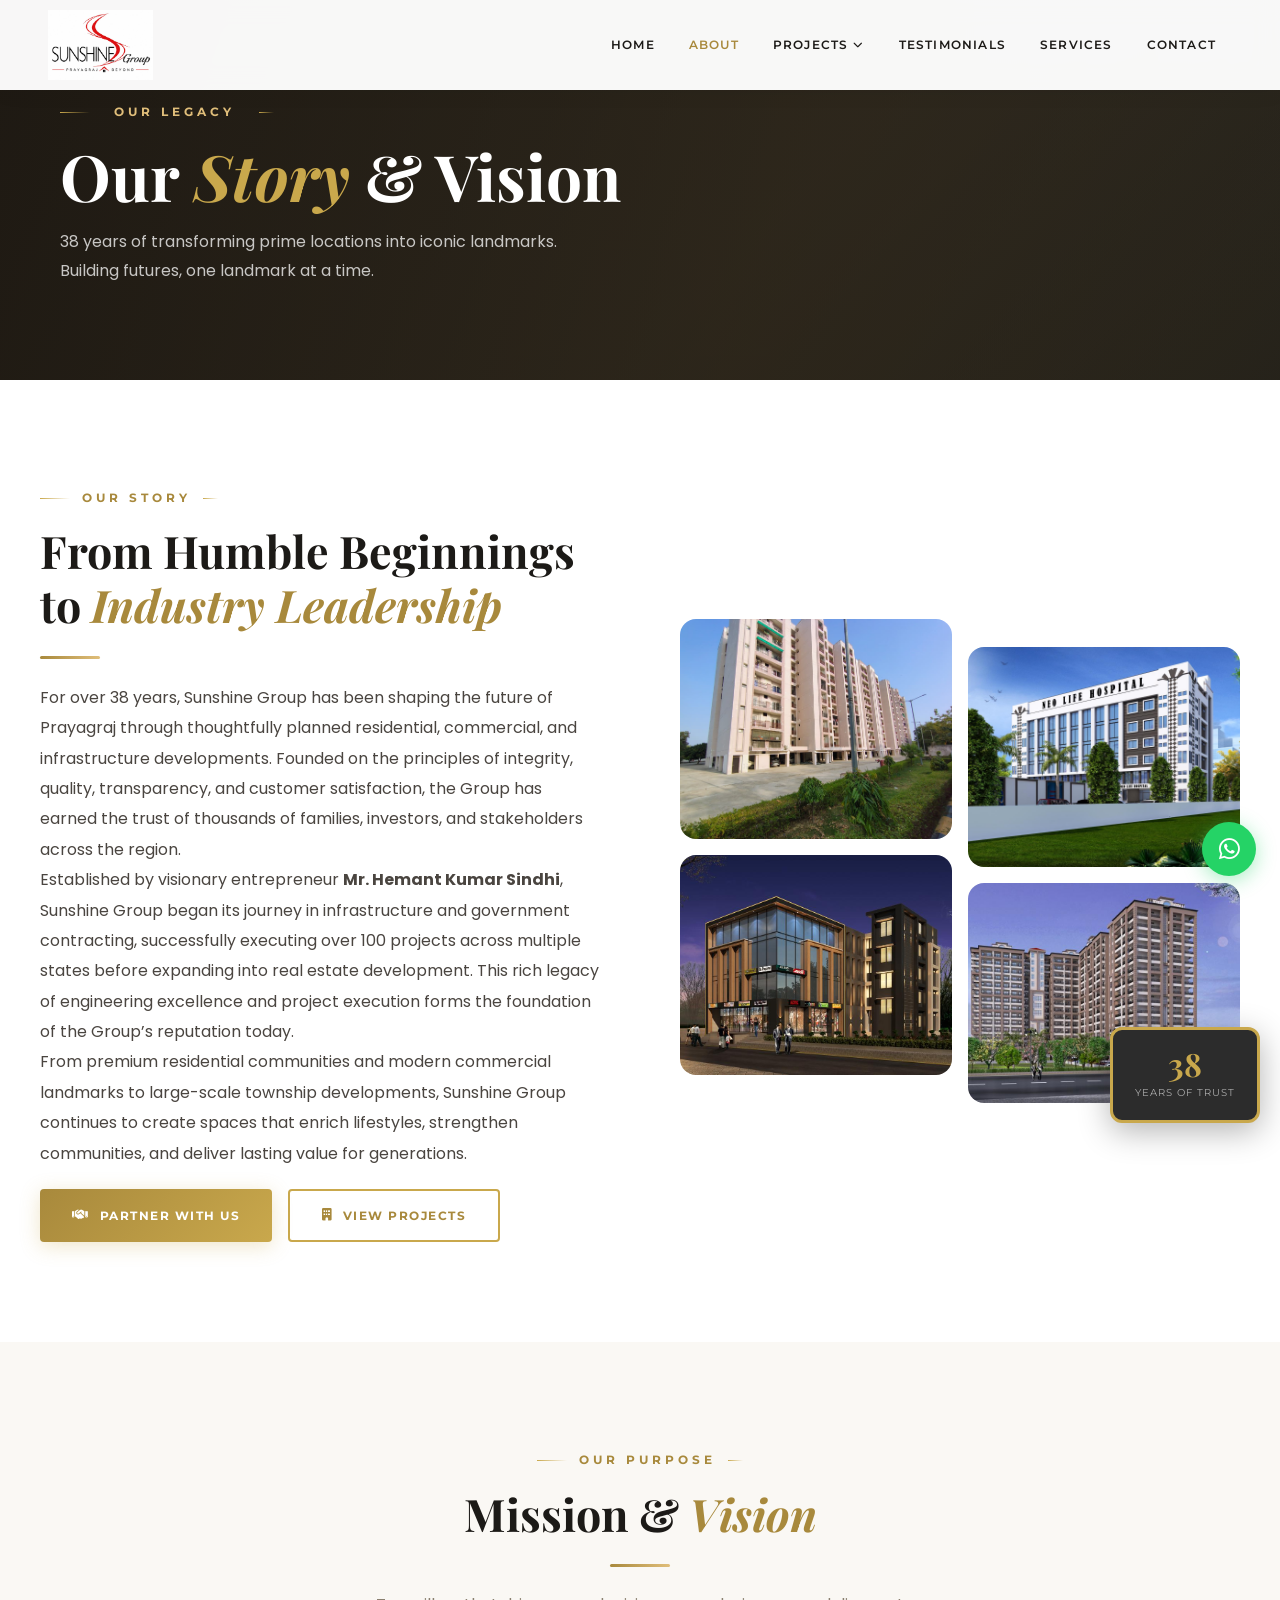
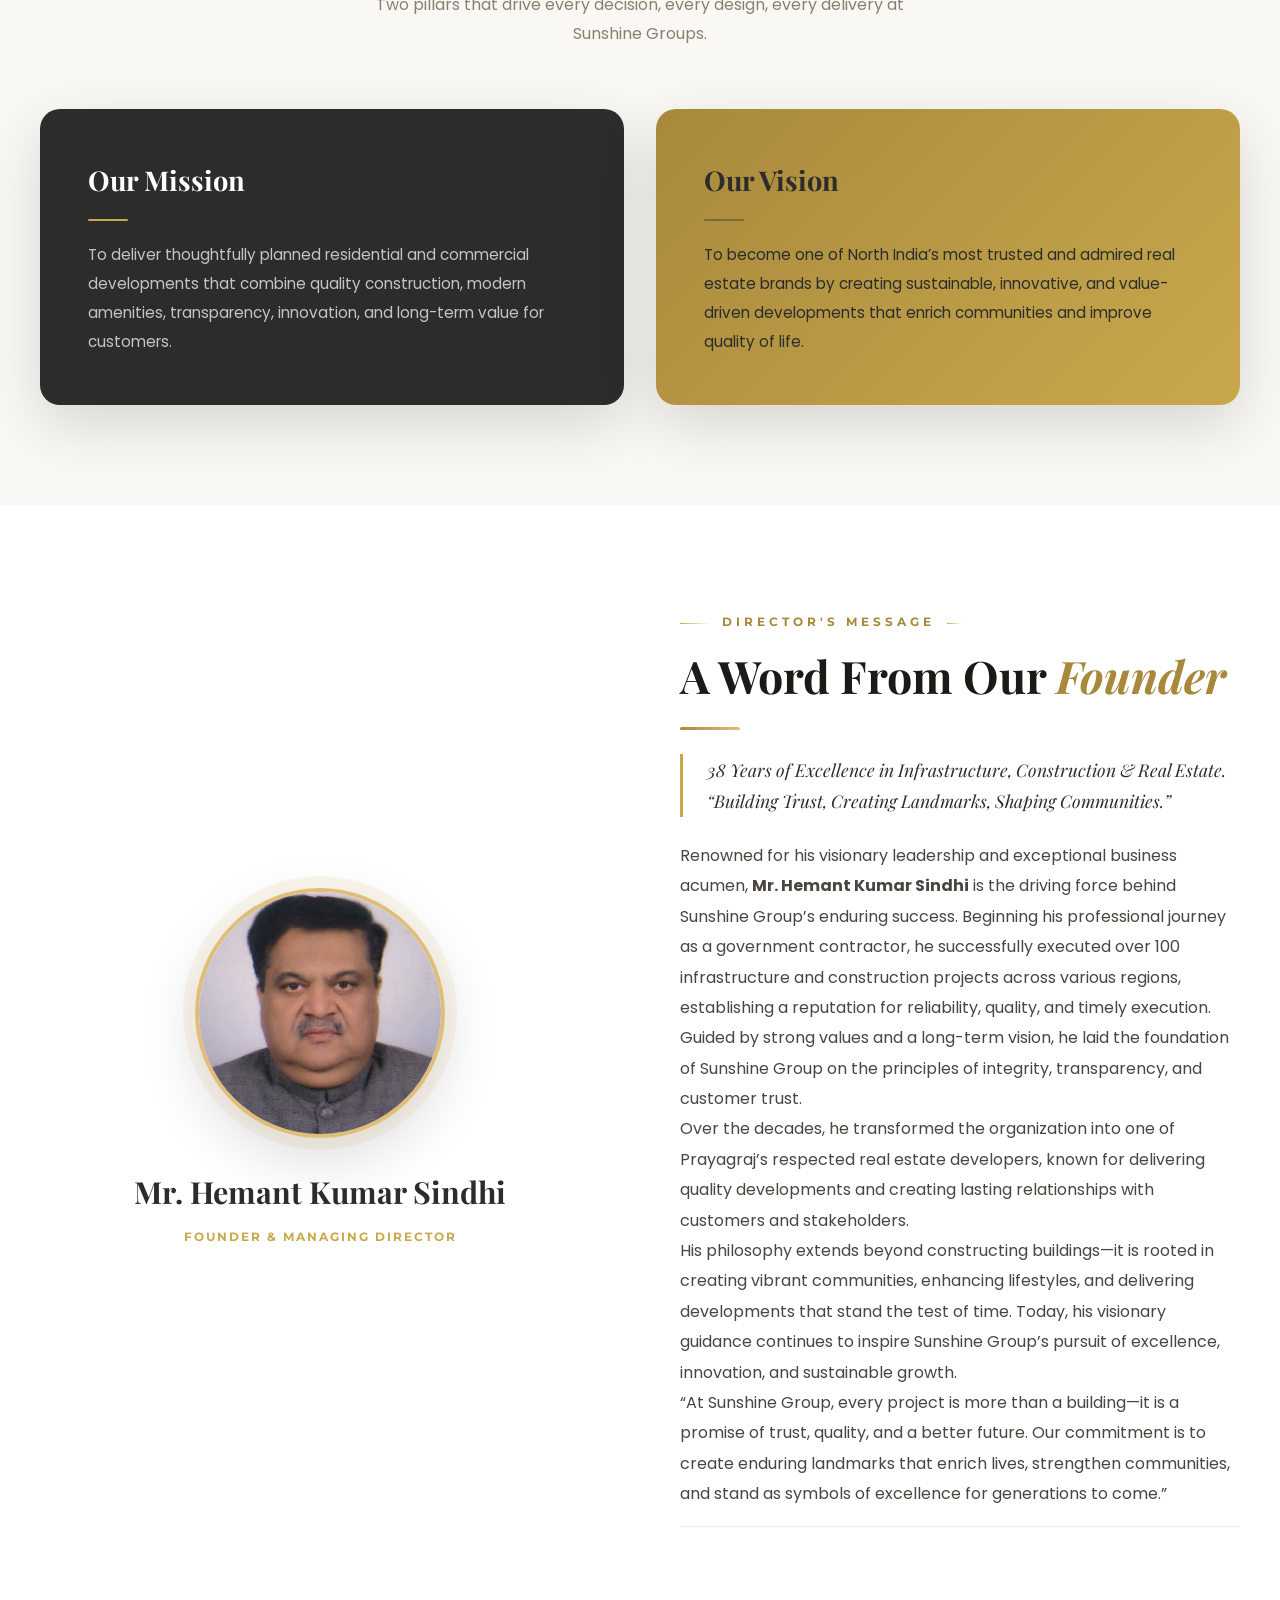
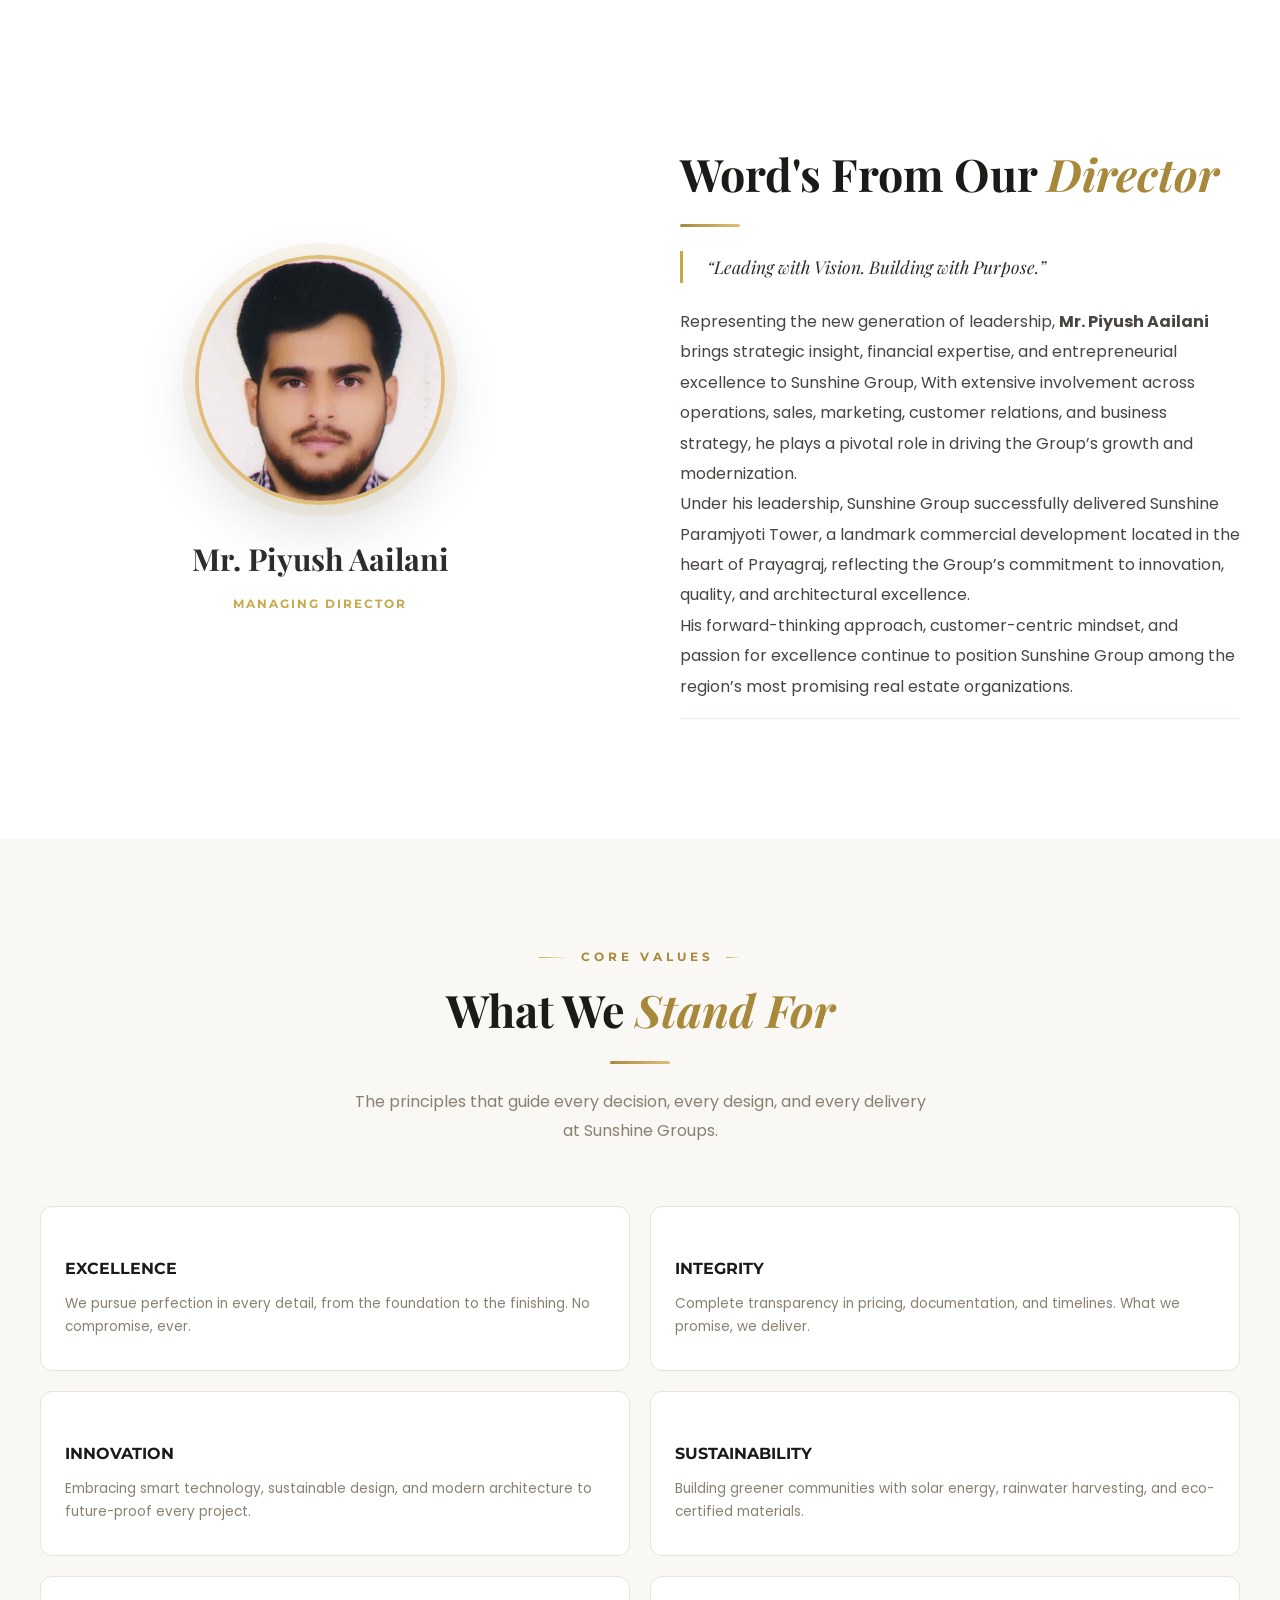
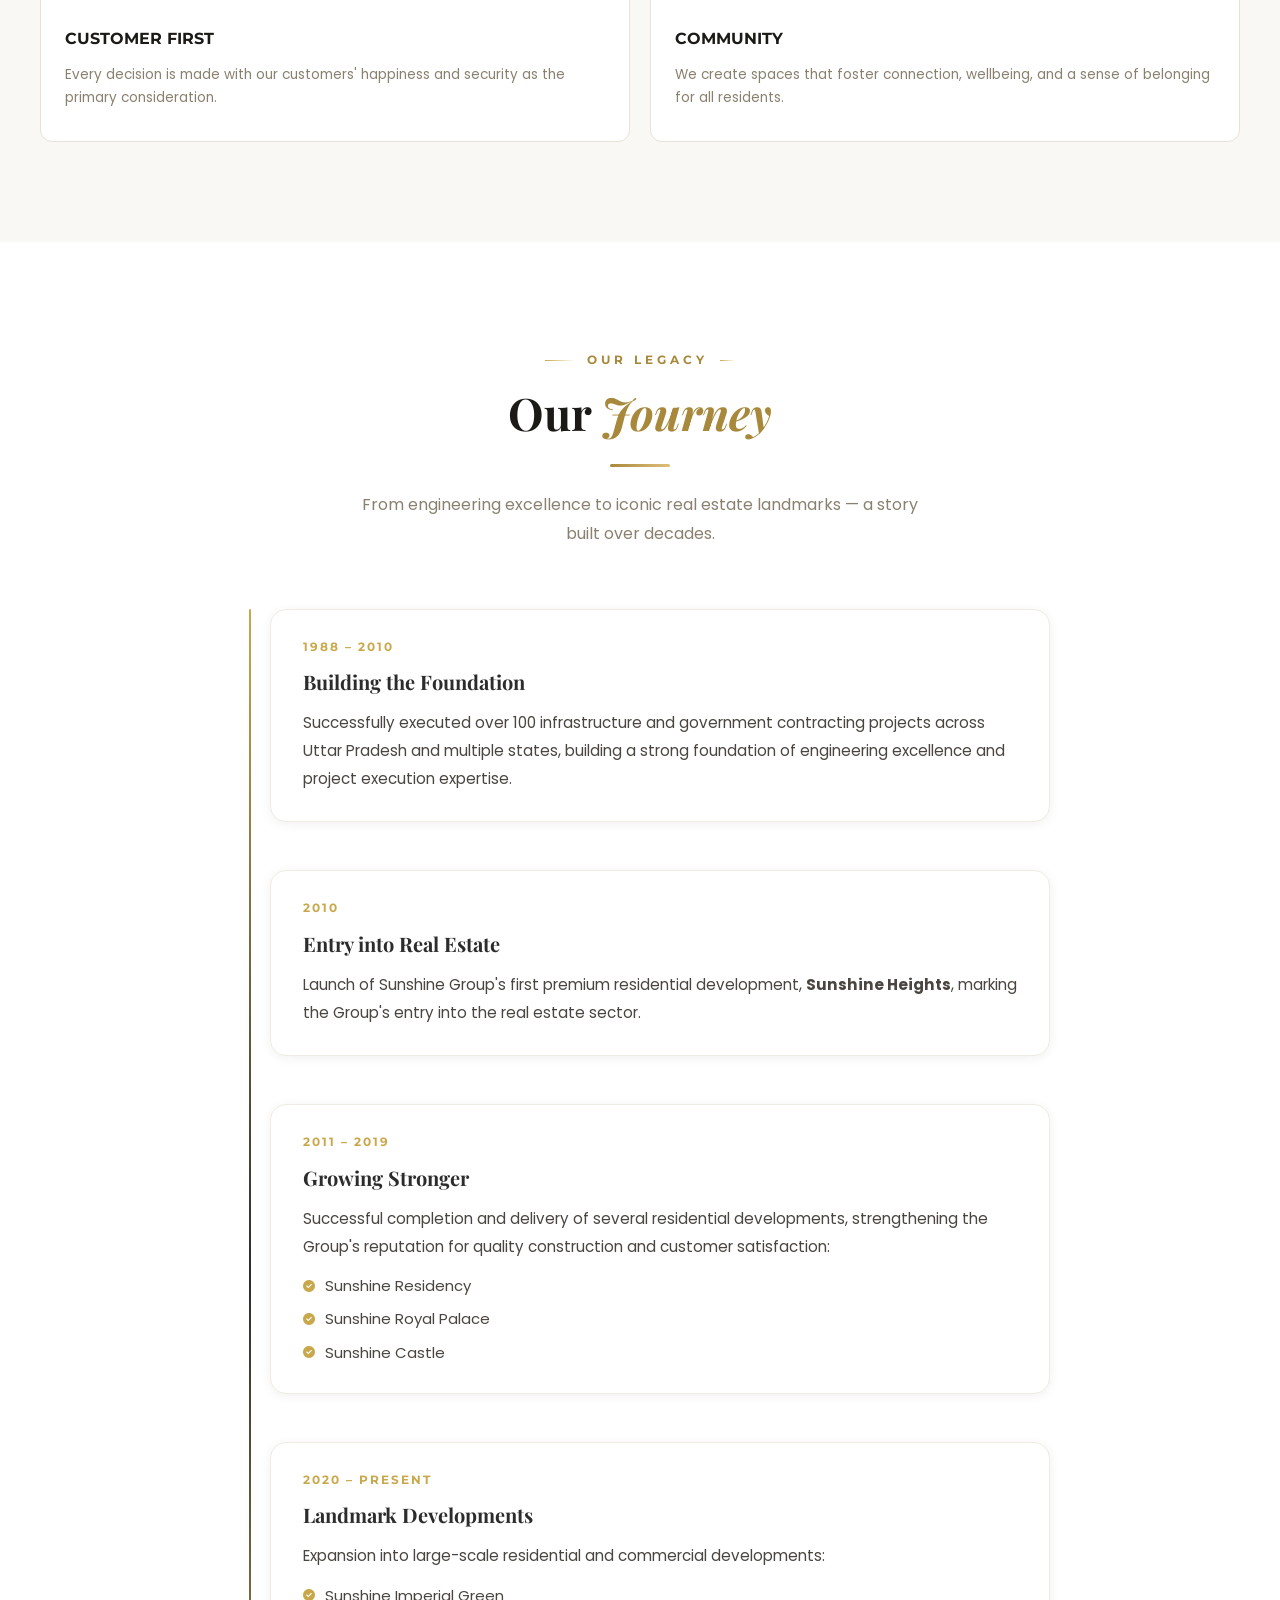
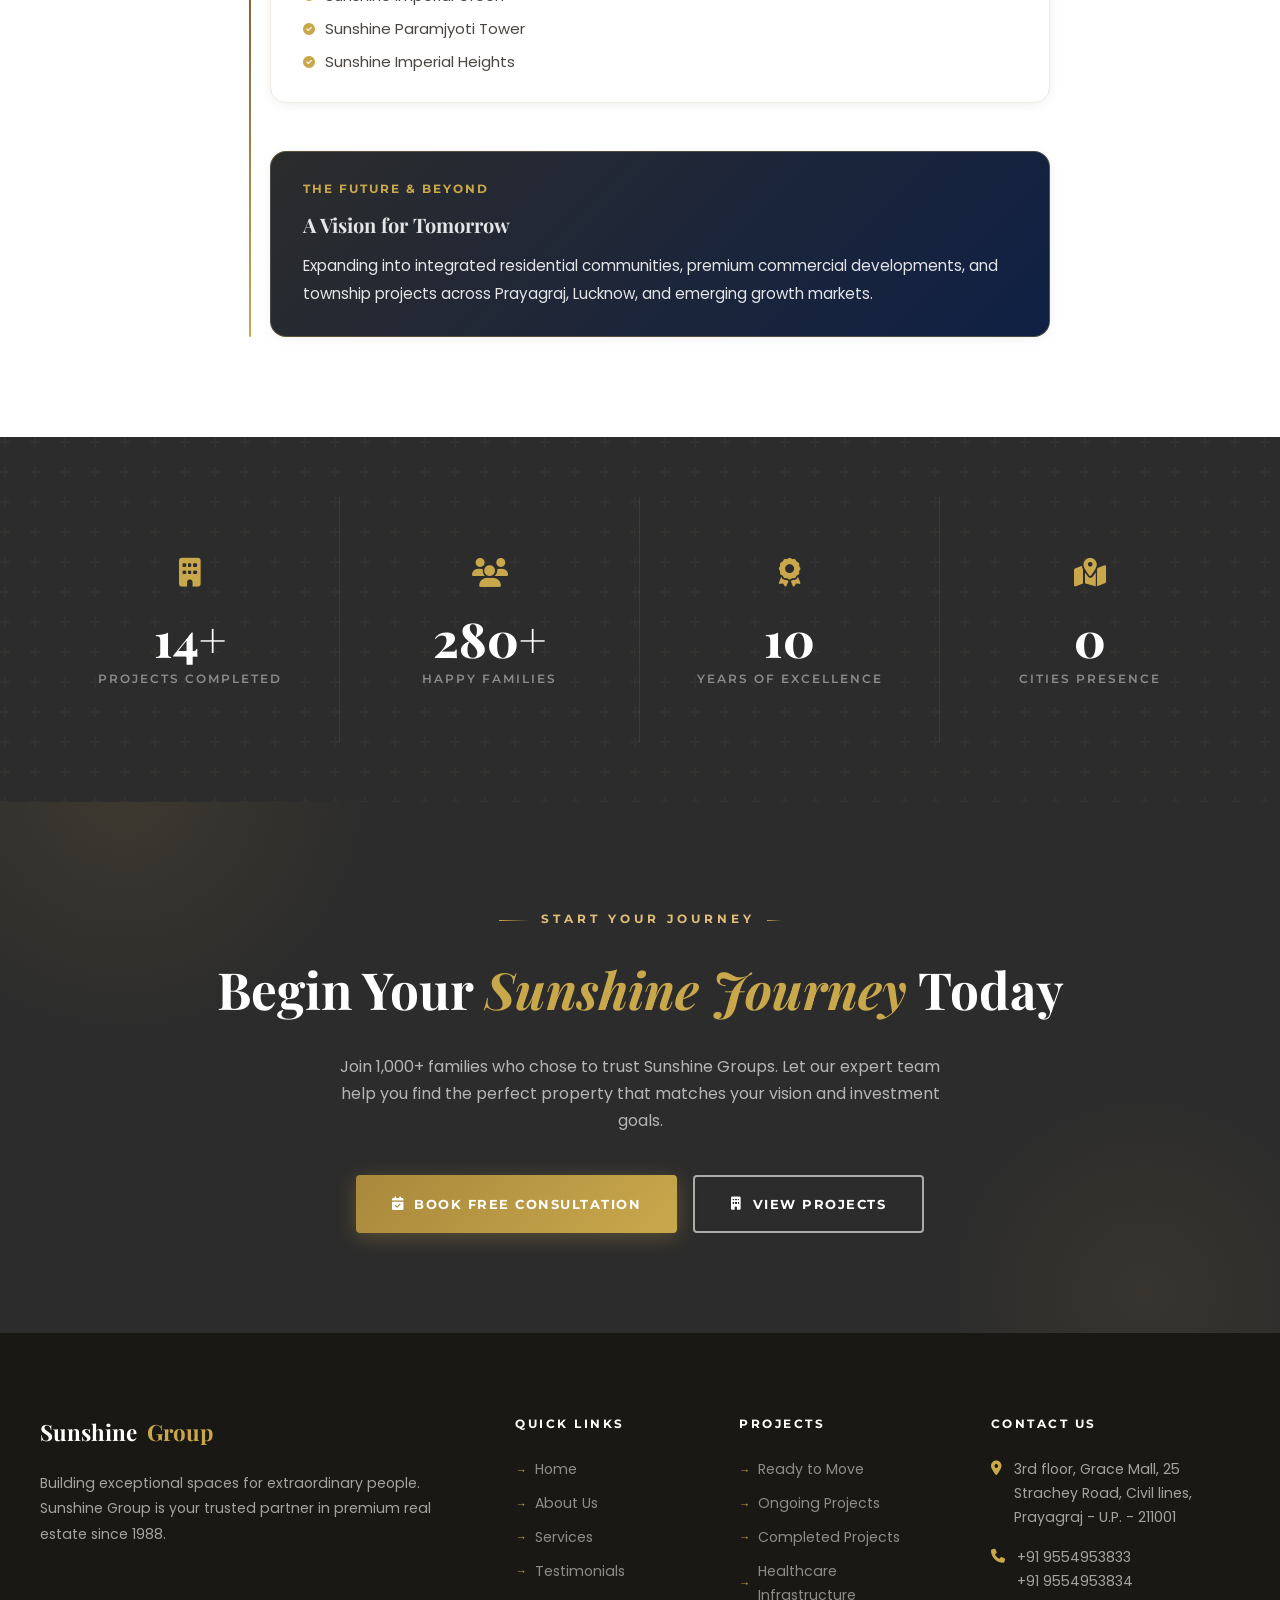
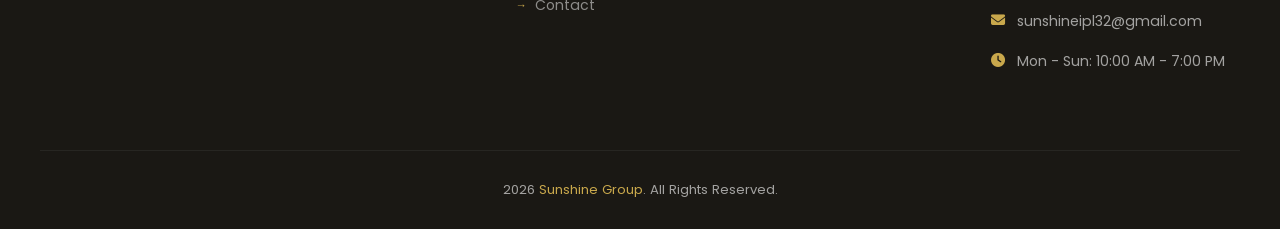
==== commit 9135f745: "Updated index page" ====
--- a/about.html
+++ b/about.html
@@ -2,7 +2,7 @@
 <html lang="en">
 <head>
   <meta charset="UTF-8">
-  <link rel="icon" type="image/svg+xml" href="favicon.svg">
+  <link rel="icon" type="image/jpeg" href="ssg-logo.jpeg">
   <meta name="viewport" content="width=device-width, initial-scale=1.0">
   <meta name="description" content="About Sunshine Groups — Our story, mission, vision, leadership team, and 18-year journey in premium real estate development.">
   <meta name="keywords" content="about sunshine groups, real estate developer lucknow, premium developer UP, sunshine groups story">
